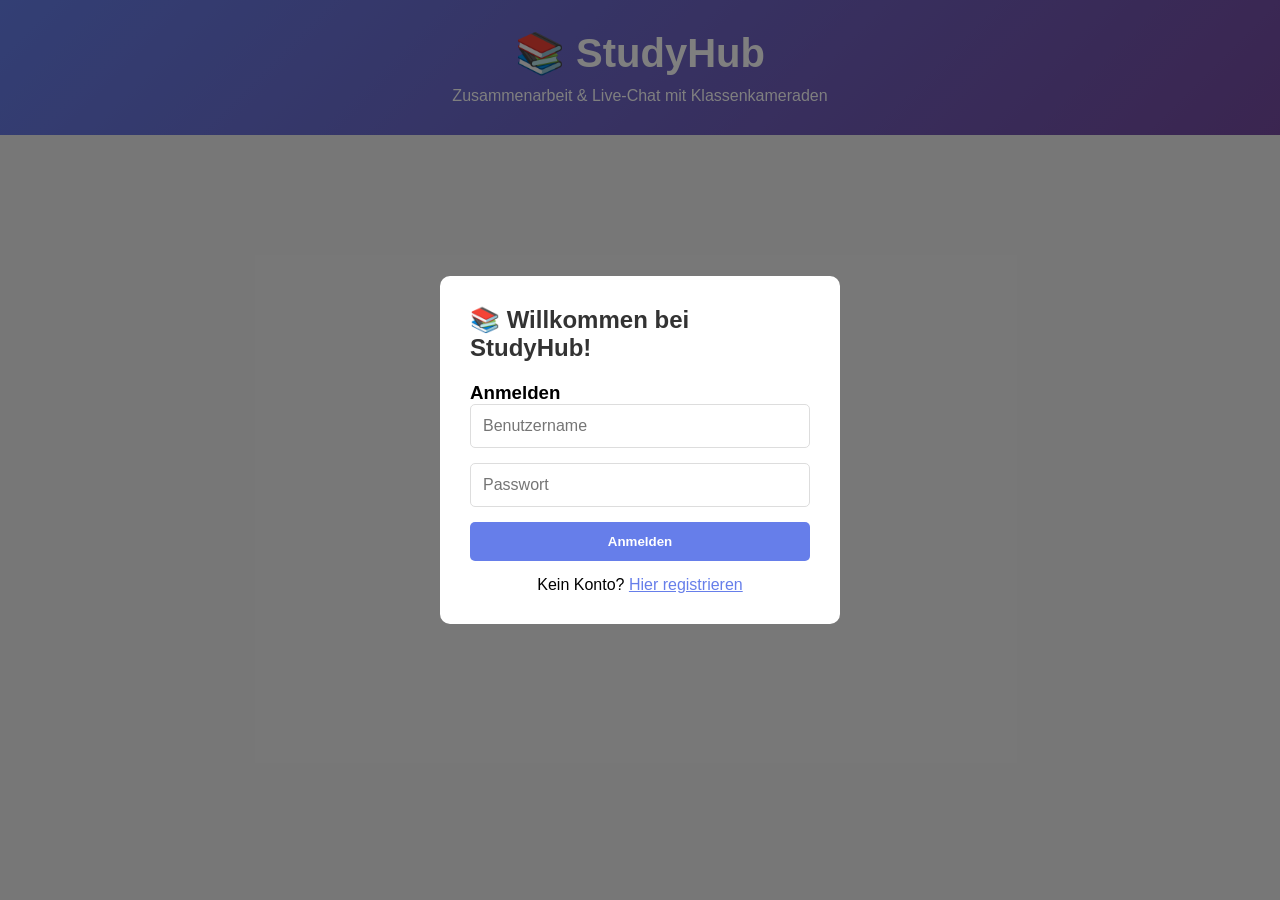
==== index.html @ d22a6ba1 "Update index.html" ====
<!DOCTYPE html>
<html lang="de">
<head>
    <meta charset="UTF-8">
    <meta name="viewport" content="width=device-width, initial-scale=1.0, viewport-fit=cover">
    <meta name="theme-color" content="#667eea">
    <meta name="description" content="StudyHub - Zusammenarbeit & Live-Chat">
    <meta name="apple-mobile-web-app-capable" content="yes">
    <meta name="apple-mobile-web-app-status-bar-style" content="black-translucent">
    <meta name="apple-mobile-web-app-title" content="StudyHub">
    <link rel="manifest" href="manifest.json">
    <title>StudyHub</title>
    <style>
* { margin: 0; padding: 0; box-sizing: border-box; }
body { font-family: Arial, sans-serif; background: #f0f0f0; }
header { background: linear-gradient(135deg, #667eea 0%, #764ba2 100%); color: white; padding: 30px 20px; text-align: center; }
header h1 { font-size: 2.5em; margin-bottom: 10px; }
header p { font-size: 1em; }
.user-info { background: #2c3e50; color: white; padding: 10px 20px; display: flex; justify-content: space-between; align-items: center; }
.user-info span { font-weight: bold; }
.btn-logout { background: #e74c3c; color: white; padding: 8px 15px; border: none; border-radius: 5px; cursor: pointer; }
.btn-logout:hover { background: #c0392b; }
.modal { display: none; position: fixed; top: 0; left: 0; right: 0; bottom: 0; background: rgba(0,0,0,0.5); z-index: 1000; justify-content: center; align-items: center; }
.modal.active { display: flex; }
.modal-content { background: white; padding: 30px; border-radius: 10px; width: 90%; max-width: 400px; }
.modal-content h2 { margin-bottom: 20px; color: #333; }
.modal-content input { width: 100%; padding: 12px; margin-bottom: 15px; border: 1px solid #ddd; border-radius: 5px; font-size: 1em; }
.modal-content button { width: 100%; padding: 12px; background: #667eea; color: white; border: none; border-radius: 5px; cursor: pointer; font-weight: bold; }
.modal-content button:hover { background: #764ba2; }
.modal-toggle { text-align: center; margin-top: 15px; }
.modal-toggle a { color: #667eea; cursor: pointer; text-decoration: underline; }
.install-banner { background: #2ecc71; color: white; padding: 15px; text-align: center; display: none; }
.install-banner.show { display: block; }
.install-banner button { background: white; color: #2ecc71; border: none; padding: 8px 15px; border-radius: 5px; cursor: pointer; font-weight: bold; margin-left: 10px; }
nav { background: #2c3e50; display: flex; justify-content: center; flex-wrap: wrap; position: sticky; top: 0; z-index: 100; }
nav button { background: #2c3e50; color: white; border: none; padding: 12px 20px; cursor: pointer; font-weight: bold; border-bottom: 3px solid transparent; font-size: 0.9em; }
nav button:hover { background: #34495e; }
nav button.active { background: #3498db; border-bottom: 3px solid #2ecc71; }
.container { max-width: 1000px; margin: 0 auto; padding: 0 15px; }
.section { display: none; background: white; padding: 20px; margin: 20px auto; border-radius: 8px; }
.section.active { display: block; }
.section h2 { color: #333; font-size: 1.8em; margin-bottom: 20px; border-bottom: 3px solid #667eea; padding-bottom: 10px; }
.form-box { background: #f9f9f9; padding: 15px; border-radius: 8px; margin-bottom: 20px; border-left: 5px solid #667eea; }
.form-box h3 { color: #333; margin-bottom: 12px; font-size: 1em; }
input, textarea { width: 100%; padding: 10px; margin-bottom: 10px; border: 1px solid #ddd; border-radius: 5px; font-size: 1em; font-family: Arial, sans-serif; }
textarea { min-height: 80px; resize: vertical; }
.btn { background: linear-gradient(135deg, #667eea 0%, #764ba2 100%); color: white; padding: 10px 25px; border: none; border-radius: 5px; cursor: pointer; font-weight: bold; font-size: 0.95em; }
.btn:hover { transform: translateY(-2px); box-shadow: 0 4px 8px rgba(102, 126, 234, 0.4); }
.items-list { display: grid; grid-template-columns: repeat(auto-fill, minmax(280px, 1fr)); gap: 15px; }
.item { background: #f9f9f9; padding: 15px; border-radius: 8px; border-left: 5px solid #667eea; }
.item:hover { transform: translateY(-3px); }
.item-header { display: flex; justify-content: space-between; align-items: center; margin-bottom: 10px; }
.item h3 { color: #333; margin-bottom: 8px; font-size: 1.05em; }
.item-author { font-size: 0.85em; color: #999; }
.item p { color: #666; line-height: 1.5; margin-bottom: 10px; font-size: 0.95em; }
.item-meta { color: #999; font-size: 0.8em; border-top: 1px solid #eee; padding-top: 8px; }
.chat-box { background: white; border-radius: 8px; display: flex; flex-direction: column; height: 500px; }
.chat-messages { flex: 1; overflow-y: auto; padding: 15px; background: #f9f9f9; border-radius: 8px 8px 0 0; }
.message { margin-bottom: 12px; padding: 10px; background: white; border-radius: 5px; border-left: 4px solid #667eea; }
.message.own { border-left: 4px solid #2ecc71; background: #e8f5e9; }
.message-author { font-weight: bold; color: #333; font-size: 0.9em; }
.message-text { color: #666; margin-top: 5px; }
.message-time { font-size: 0.75em; color: #999; margin-top: 5px; }
.chat-input { display: flex; gap: 10px; padding: 15px; background: white; border-radius: 0 0 8px 8px; border-top: 1px solid #eee; }
.chat-input input { flex: 1; padding: 10px; border: 1px solid #ddd; border-radius: 5px; font-size: 0.95em; }
.chat-input button { padding: 10px 20px; background: #667eea; color: white; border: none; border-radius: 5px; cursor: pointer; font-weight: bold; }
.empty { text-align: center; color: #999; padding: 30px; }
footer { background: #2c3e50; color: white; text-align: center; padding: 15px; font-size: 0.9em; }
@media (max-width: 768px) { header h1 { font-size: 1.8em; } nav button { padding: 10px 12px; font-size: 0.8em; } .section { padding: 15px; } .items-list { grid-template-columns: 1fr; } .chat-box { height: 400px; } }
@media (max-width: 480px) { header { padding: 20px 10px; } header h1 { font-size: 1.5em; } .form-box { padding: 12px; } input, textarea { font-size: 16px; } }
    </style>
</head>
<body>
    <div id="installBanner" class="install-banner">
        ⬇️ StudyHub als App installieren!
        <button onclick="installApp()">Installieren</button>
        <button onclick="closeBanner()" style="background: transparent; color: white;">✕</button>
    </div>

    <div id="authModal" class="modal active">
        <div class="modal-content">
            <h2 id="authTitle">📚 Willkommen bei StudyHub!</h2>
            
            <div id="loginForm">
                <h3>Anmelden</h3>
                <input type="text" id="loginUsername" placeholder="Benutzername">
                <input type="password" id="loginPassword" placeholder="Passwort">
                <button onclick="login()">Anmelden</button>
                <div class="modal-toggle">
                    Kein Konto? <a onclick="switchToRegister()">Hier registrieren</a>
                </div>
            </div>

            <div id="registerForm" style="display: none;">
                <h3>Registrieren</h3>
                <input type="text" id="regUsername" placeholder="Benutzername">
                <input type="email" id="regEmail" placeholder="E-Mail">
                <input type="password" id="regPassword" placeholder="Passwort">
                <input type="password" id="regPassword2" placeholder="Passwort wiederholen">
                <button onclick="register()">Registrieren</button>
                <div class="modal-toggle">
                    Bereits registriert? <a onclick="switchToLogin()">Hier anmelden</a>
                </div>
            </div>
        </div>
    </div>

    <header>
        <h1>📚 StudyHub</h1>
        <p>Zusammenarbeit & Live-Chat mit Klassenkameraden</p>
    </header>

    <div class="user-info" id="userInfo" style="display: none;">
        <span>👤 <span id="currentUser"></span></span>
        <button class="btn-logout" onclick="logout()">Abmelden</button>
    </div>

    <nav id="mainNav" style="display: none;">
        <button class="nav-btn active" onclick="showTab('posts', this)">📢 Posts</button>
        <button class="nav-btn" onclick="showTab('homework', this)">📝 Hausaufgaben</button>
        <button class="nav-btn" onclick="showTab('chat', this)">💬 Live Chat</button>
        <button class="nav-btn" onclick="showTab('about', this)">ℹ️ Info</button>
    </nav>

    <div class="container" id="mainContent" style="display: none;">
        <section id="posts" class="section active">
            <h2>📢 Was ist los?</h2>
            <div class="form-box">
                <h3>Neuen Post erstellen</h3>
                <input type="text" id="postTitle" placeholder="Worum geht es?">
                <textarea id="postContent" placeholder="Mehr Details..."></textarea>
                <button class="btn" onclick="addPost()">📤 Post teilen</button>
            </div>
            <div id="postsList" class="items-list">
                <p class="empty">Noch keine Posts 🎉</p>
            </div>
        </section>

        <section id="homework" class="section">
            <h2>📝 Hausaufgaben</h2>
            <div class="form-box">
                <h3>Hausaufgabe teilen</h3>
                <input type="text" id="hwSubject" placeholder="Fach">
                <input type="text" id="hwTitle" placeholder="Titel">
                <textarea id="hwDescription" placeholder="Beschreibung..."></textarea>
                <button class="btn" onclick="addHomework()">📤 Teilen</button>
            </div>
            <div id="homeworkList" class="items-list">
                <p class="empty">Noch keine Hausaufgaben 🎓</p>
            </div>
        </section>

        <section id="chat" class="section">
            <h2>💬 Live Chat</h2>
            <div class="chat-box">
                <div class="chat-messages" id="chatMessages">
                    <p class="empty">Noch keine Nachrichten. Sei der Erste!</p>
                </div>
                <div class="chat-input">
                    <input type="text" id="chatInput" placeholder="Schreib eine Nachricht...">
                    <button onclick="sendMessage()">Senden</button>
                </div>
            </div>
        </section>

        <section id="about" class="section">
            <h2>ℹ️ Über StudyHub</h2>
            <p>Willkommen auf StudyHub - der Plattform für Schüler!</p>
            <ul style="list-style: none; margin: 20px 0; padding: 0 20px;">
                <li style="padding: 10px 0;">✅ Registriere dich und melde dich an</li>
                <li style="padding: 10px 0;">✅ Teile Posts und Hausaufgaben</li>
                <li style="padding: 10px 0;">✅ Chatte live mit deinen Klassenkameraden</li>
                <li style="padding: 10px 0;">✅ Funktioniert perfekt auf dem Handy!</li>
                <li style="padding: 10px 0;">✅ Installierbar als App!</li>
            </ul>
        </section>
    </div>

    <footer id="mainFooter" style="display: none;">
        <p>© 2026 StudyHub - Zusammenarbeit macht Spaß! 💚</p>
    </footer>

    <script>
        if ('serviceWorker' in navigator) {
            navigator.serviceWorker.register('sw.js').catch(() => {});
        }

        let deferredPrompt;
        window.addEventListener('beforeinstallprompt', (e) => {
            e.preventDefault();
            deferredPrompt = e;
            document.getElementById('installBanner').classList.add('show');
        });

        function installApp() {
            if (deferredPrompt) {
                deferredPrompt.prompt();
                deferredPrompt = null;
                closeBanner();
            }
        }

        function closeBanner() {
            document.getElementById('installBanner').classList.remove('show');
        }

        let currentUser = null;
        let users = JSON.parse(localStorage.getItem('studyhub_users')) || {};
        let posts = JSON.parse(localStorage.getItem('studyhub_posts')) || [];
        let homeworks = JSON.parse(localStorage.getItem('studyhub_homeworks')) || [];
        let messages = JSON.parse(localStorage.getItem('studyhub_messages')) || [];

        function switchToRegister() {
            document.getElementById('loginForm').style.display = 'none';
            document.getElementById('registerForm').style.display = 'block';
            document.getElementById('authTitle').textContent = 'Neues Konto erstellen';
        }

        function switchToLogin() {
            document.getElementById('registerForm').style.display = 'none';
            document.getElementById('loginForm').style.display = 'block';
            document.getElementById('authTitle').textContent = 'Anmelden';
        }

        function register() {
            const username = document.getElementById('regUsername').value.trim();
            const email = document.getElementById('regEmail').value.trim();
            const password = document.getElementById('regPassword').value;
            const password2 = document.getElementById('regPassword2').value;

            if (!username || !email || !password) { alert('Bitte alle Felder ausfüllen!'); return; }
            if (password !== password2) { alert('Passwörter stimmen nicht überein!'); return; }
            if (users[username]) { alert('Benutzername bereits vergeben!'); return; }

            users[username] = { email, password };
            localStorage.setItem('studyhub_users', JSON.stringify(users));
            alert('Registrierung erfolgreich! Jetzt anmelden.');
            switchToLogin();
        }

        function login() {
            const username = document.getElementById('loginUsername').value.trim();
            const password = document.getElementById('loginPassword').value;

            if (!username || !password) { alert('Benutzername und Passwort eingeben!'); return; }
            if (!users[username] || users[username].password !== password) { alert('Benutzername oder Passwort falsch!'); return; }

            currentUser = username;
            localStorage.setItem('studyhub_currentUser', username);
            showApp();
        }

        function logout() {
            currentUser = null;
            localStorage.removeItem('studyhub_currentUser');
            location.reload();
        }

        function showApp() {
            document.getElementById('authModal').classList.remove('active');
            document.getElementById('userInfo').style.display = 'flex';
            document.getElementById('mainNav').style.display = 'flex';
            document.getElementById('mainContent').style.display = 'block';
            document.getElementById('mainFooter').style.display = 'block';
            document.getElementById('currentUser').textContent = currentUser;
            refreshMessages();
        }

        function showTab(tabName, btn) {
            document.querySelectorAll('.section').forEach(s => s.classList.remove('active'));
            document.querySelectorAll('.nav-btn').forEach(b => b.classList.remove('active'));
            document.getElementById(tabName).classList.add('active');
            btn.classList.add('active');
            if (tabName === 'chat') refreshMessages();
        }

        function addPost() {
            const title = document.getElementById('postTitle').value.trim();
            const content = document.getElementById('postContent').value.trim();
            if (!title) { alert('Titel eingeben!'); return; }
            posts.unshift({id: Date.now(), author: currentUser, title, content, date: new Date().toLocaleString('de-DE')});
            localStorage.setItem('studyhub_posts', JSON.stringify(posts));
            document.getElementById('postTitle').value = '';
            document.getElementById('postContent').value = '';
            displayPosts();
        }

        function displayPosts() {
            const list = document.getElementById('postsList');
            if (posts.length === 0) { list.innerHTML = '<p class="empty">Noch keine Posts 🎉</p>'; return; }
            list.innerHTML = posts.map(p => `<div class="item"><div class="item-header"><h3>${p.title}</h3><span class="item-author">von ${p.author}</span></div><p>${p.content}</p><div class="item-meta">📅 ${p.date}</div></div>`).join('');
        }

        function addHomework() {
            const subject = document.getElementById('hwSubject').value.trim();
            const title = document.getElementById('hwTitle').value.trim();
            const desc = document.getElementById('hwDescription').value.trim();
            if (!subject || !title) { alert('Fach und Titel eingeben!'); return; }
            homeworks.unshift({id: Date.now(), author: currentUser, subject, title, desc, date: new Date().toLocaleString('de-DE')});
            localStorage.setItem('studyhub_homeworks', JSON.stringify(homeworks));
            document.getElementById('hwSubject').value = '';
            document.getElementById('hwTitle').value = '';
            document.getElementById('hwDescription').value = '';
            displayHomework();
        }

        function displayHomework() {
            const list = document.getElementById('homeworkList');
            if (homeworks.length === 0) { list.innerHTML = '<p class="empty">Noch keine Hausaufgaben 🎓</p>'; return; }
            list.innerHTML = homeworks.map(h => `<div class="item"><div class="item-header"><h3>📚 [${h.subject}] ${h.title}</h3><span class="item-author">von ${h.author}</span></div><p>${h.desc}</p><div class="item-meta">📅 ${h.date}</div></div>`).join('');
        }

        function sendMessage() {
            const input = document.getElementById('chatInput');
            const text = input.value.trim();
            if (!text) return;
            messages.push({id: Date.now(), author: currentUser, text, date: new Date().toLocaleString('de-DE', { hour: '2-digit', minute: '2-digit' })});
            localStorage.setItem('studyhub_messages', JSON.stringify(messages));
            input.value = '';
            refreshMessages();
        }

        function refreshMessages() {
            const chat = document.getElementById('chatMessages');
            if (messages.length === 0) { chat.innerHTML = '<p class="empty">Noch keine Nachrichten. Sei der Erste!</p>'; return; }
            chat.innerHTML = messages.map(m => `<div class="message ${m.author === currentUser ? 'own' : ''}"><div class="message-author">${m.author}</div><div class="message-text">${m.text}</div><div class="message-time">${m.date}</div></div>`).join('');
            chat.scrollTop = chat.scrollHeight;
        }

        window.addEventListener('load', () => {
            const saved = localStorage.getItem('studyhub_currentUser');
            if (saved && users[saved]) { currentUser = saved; showApp(); displayPosts(); displayHomework(); }
        });

        displayPosts();
        displayHomework();
    </script>
</body>
</html>
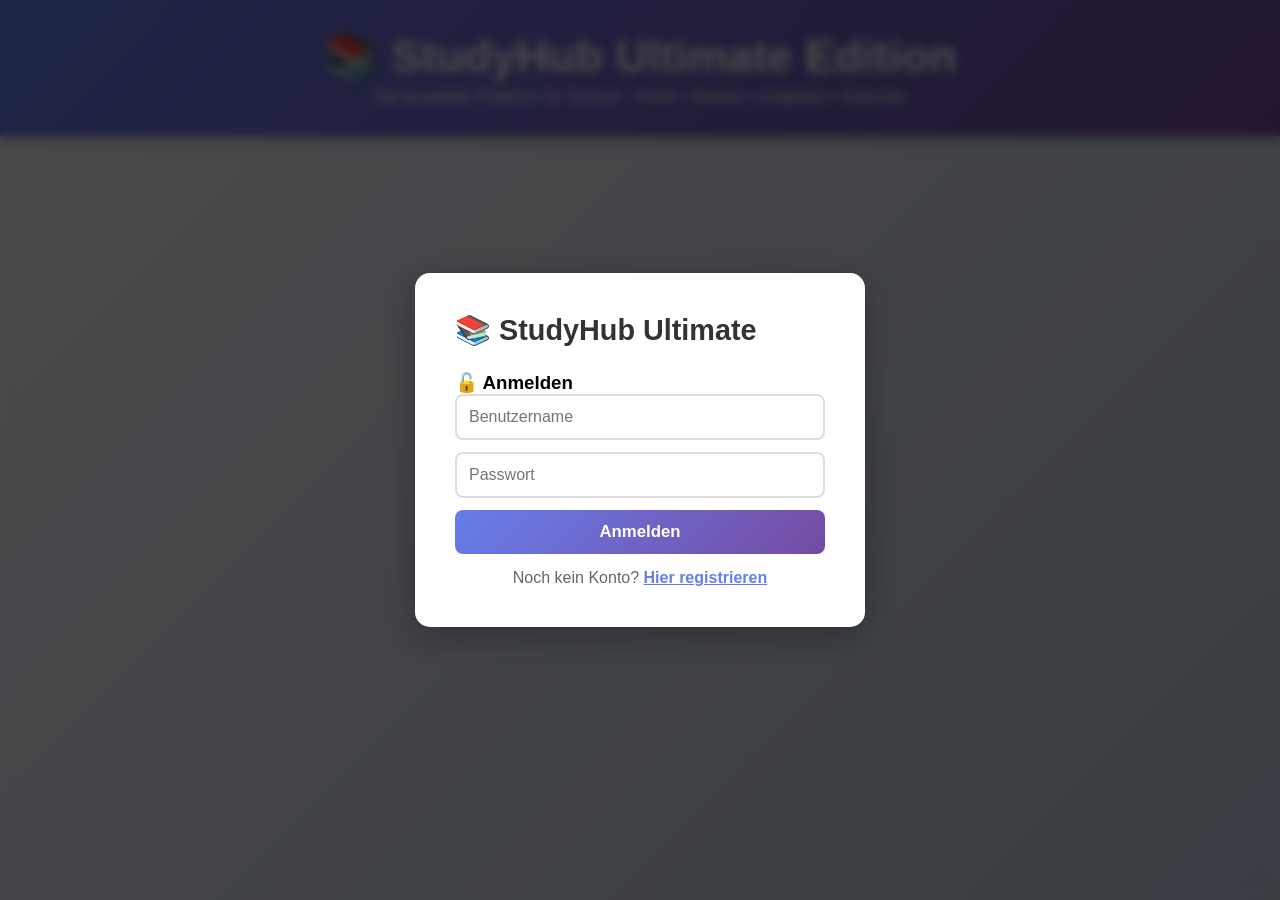
==== commit acc35be8: "Update print statement from 'Hello' to 'Goodbye'" ====
--- a/index.html
+++ b/index.html
@@ -4,95 +4,113 @@
     <meta charset="UTF-8">
     <meta name="viewport" content="width=device-width, initial-scale=1.0, viewport-fit=cover">
     <meta name="theme-color" content="#667eea">
-    <meta name="description" content="StudyHub - Zusammenarbeit & Live-Chat">
-    <meta name="apple-mobile-web-app-capable" content="yes">
-    <meta name="apple-mobile-web-app-status-bar-style" content="black-translucent">
-    <meta name="apple-mobile-web-app-title" content="StudyHub">
     <link rel="manifest" href="manifest.json">
-    <title>StudyHub</title>
+    <title>StudyHub - Ultimate Edition</title>
     <style>
 * { margin: 0; padding: 0; box-sizing: border-box; }
-body { font-family: Arial, sans-serif; background: #f0f0f0; }
-header { background: linear-gradient(135deg, #667eea 0%, #764ba2 100%); color: white; padding: 30px 20px; text-align: center; }
-header h1 { font-size: 2.5em; margin-bottom: 10px; }
-header p { font-size: 1em; }
-.user-info { background: #2c3e50; color: white; padding: 10px 20px; display: flex; justify-content: space-between; align-items: center; }
-.user-info span { font-weight: bold; }
-.btn-logout { background: #e74c3c; color: white; padding: 8px 15px; border: none; border-radius: 5px; cursor: pointer; }
-.btn-logout:hover { background: #c0392b; }
-.modal { display: none; position: fixed; top: 0; left: 0; right: 0; bottom: 0; background: rgba(0,0,0,0.5); z-index: 1000; justify-content: center; align-items: center; }
+body { font-family: 'Segoe UI', Tahoma, Geneva, Verdana, sans-serif; background: linear-gradient(135deg, #f5f7fa 0%, #c3cfe2 100%); min-height: 100vh; }
+header { background: linear-gradient(135deg, #667eea 0%, #764ba2 100%); color: white; padding: 30px 20px; text-align: center; box-shadow: 0 4px 15px rgba(0,0,0,0.2); }
+header h1 { font-size: 2.8em; margin-bottom: 5px; text-shadow: 2px 2px 4px rgba(0,0,0,0.2); }
+.notification-badge { position: fixed; top: 20px; right: 20px; background: #e74c3c; color: white; padding: 10px 15px; border-radius: 50px; z-index: 999; box-shadow: 0 4px 10px rgba(0,0,0,0.3); font-weight: bold; }
+.notification-badge.hidden { display: none; }
+.user-info { background: rgba(0,0,0,0.1); color: white; padding: 12px 20px; display: flex; justify-content: space-between; align-items: center; backdrop-filter: blur(10px); }
+.user-info span { font-weight: bold; font-size: 1.1em; }
+.btn-logout { background: #e74c3c; color: white; padding: 8px 15px; border: none; border-radius: 25px; cursor: pointer; font-weight: bold; transition: 0.3s; }
+.btn-logout:hover { background: #c0392b; transform: scale(1.05); }
+.btn-admin { background: #f39c12; color: white; padding: 8px 15px; border: none; border-radius: 25px; cursor: pointer; font-weight: bold; margin-right: 10px; transition: 0.3s; }
+.btn-admin:hover { background: #e67e22; transform: scale(1.05); }
+.modal { display: none; position: fixed; top: 0; left: 0; right: 0; bottom: 0; background: rgba(0,0,0,0.7); z-index: 1000; justify-content: center; align-items: center; backdrop-filter: blur(5px); }
 .modal.active { display: flex; }
-.modal-content { background: white; padding: 30px; border-radius: 10px; width: 90%; max-width: 400px; }
-.modal-content h2 { margin-bottom: 20px; color: #333; }
-.modal-content input { width: 100%; padding: 12px; margin-bottom: 15px; border: 1px solid #ddd; border-radius: 5px; font-size: 1em; }
-.modal-content button { width: 100%; padding: 12px; background: #667eea; color: white; border: none; border-radius: 5px; cursor: pointer; font-weight: bold; }
-.modal-content button:hover { background: #764ba2; }
-.modal-toggle { text-align: center; margin-top: 15px; }
-.modal-toggle a { color: #667eea; cursor: pointer; text-decoration: underline; }
-.install-banner { background: #2ecc71; color: white; padding: 15px; text-align: center; display: none; }
-.install-banner.show { display: block; }
-.install-banner button { background: white; color: #2ecc71; border: none; padding: 8px 15px; border-radius: 5px; cursor: pointer; font-weight: bold; margin-left: 10px; }
-nav { background: #2c3e50; display: flex; justify-content: center; flex-wrap: wrap; position: sticky; top: 0; z-index: 100; }
-nav button { background: #2c3e50; color: white; border: none; padding: 12px 20px; cursor: pointer; font-weight: bold; border-bottom: 3px solid transparent; font-size: 0.9em; }
-nav button:hover { background: #34495e; }
-nav button.active { background: #3498db; border-bottom: 3px solid #2ecc71; }
-.container { max-width: 1000px; margin: 0 auto; padding: 0 15px; }
-.section { display: none; background: white; padding: 20px; margin: 20px auto; border-radius: 8px; }
+.modal-content { background: white; padding: 40px; border-radius: 15px; width: 90%; max-width: 450px; box-shadow: 0 10px 40px rgba(0,0,0,0.3); max-height: 90vh; overflow-y: auto; }
+.modal-content h2 { margin-bottom: 25px; color: #333; font-size: 1.8em; }
+.modal-content input, .modal-content textarea, .modal-content select { width: 100%; padding: 12px; margin-bottom: 15px; border: 2px solid #ddd; border-radius: 8px; font-size: 1em; font-family: Arial, sans-serif; transition: 0.3s; }
+.modal-content input:focus, .modal-content textarea:focus, .modal-content select:focus { outline: none; border-color: #667eea; box-shadow: 0 0 10px #667eea; }
+.modal-content button { width: 100%; padding: 12px; background: linear-gradient(135deg, #667eea 0%, #764ba2 100%); color: white; border: none; border-radius: 8px; cursor: pointer; font-weight: bold; font-size: 1.05em; transition: 0.3s; }
+.modal-content button:hover { transform: translateY(-2px); box-shadow: 0 5px 15px rgba(102, 126, 234, 0.4); }
+.modal-toggle { text-align: center; margin-top: 15px; color: #666; }
+.modal-toggle a { color: #667eea; cursor: pointer; text-decoration: underline; font-weight: bold; }
+nav { background: rgba(44, 62, 80, 0.95); display: flex; justify-content: center; flex-wrap: wrap; position: sticky; top: 0; z-index: 100; backdrop-filter: blur(10px); box-shadow: 0 2px 10px rgba(0,0,0,0.1); }
+nav button { background: transparent; color: white; border: none; padding: 15px 20px; cursor: pointer; font-weight: bold; border-bottom: 3px solid transparent; font-size: 0.95em; transition: 0.3s; }
+nav button:hover { background: rgba(255,255,255,0.1); }
+nav button.active { background: #3498db; border-bottom: 3px solid #2ecc71; color: white; }
+.container { max-width: 1200px; margin: 0 auto; padding: 0 15px; }
+.section { display: none; background: white; padding: 25px; margin: 25px auto; border-radius: 12px; box-shadow: 0 4px 15px rgba(0,0,0,0.1); animation: slideIn 0.3s ease; }
+@keyframes slideIn { from { opacity: 0; transform: translateY(10px); } to { opacity: 1; transform: translateY(0); } }
 .section.active { display: block; }
-.section h2 { color: #333; font-size: 1.8em; margin-bottom: 20px; border-bottom: 3px solid #667eea; padding-bottom: 10px; }
-.form-box { background: #f9f9f9; padding: 15px; border-radius: 8px; margin-bottom: 20px; border-left: 5px solid #667eea; }
-.form-box h3 { color: #333; margin-bottom: 12px; font-size: 1em; }
-input, textarea { width: 100%; padding: 10px; margin-bottom: 10px; border: 1px solid #ddd; border-radius: 5px; font-size: 1em; font-family: Arial, sans-serif; }
-textarea { min-height: 80px; resize: vertical; }
-.btn { background: linear-gradient(135deg, #667eea 0%, #764ba2 100%); color: white; padding: 10px 25px; border: none; border-radius: 5px; cursor: pointer; font-weight: bold; font-size: 0.95em; }
-.btn:hover { transform: translateY(-2px); box-shadow: 0 4px 8px rgba(102, 126, 234, 0.4); }
-.items-list { display: grid; grid-template-columns: repeat(auto-fill, minmax(280px, 1fr)); gap: 15px; }
-.item { background: #f9f9f9; padding: 15px; border-radius: 8px; border-left: 5px solid #667eea; }
-.item:hover { transform: translateY(-3px); }
-.item-header { display: flex; justify-content: space-between; align-items: center; margin-bottom: 10px; }
-.item h3 { color: #333; margin-bottom: 8px; font-size: 1.05em; }
-.item-author { font-size: 0.85em; color: #999; }
-.item p { color: #666; line-height: 1.5; margin-bottom: 10px; font-size: 0.95em; }
-.item-meta { color: #999; font-size: 0.8em; border-top: 1px solid #eee; padding-top: 8px; }
-.chat-box { background: white; border-radius: 8px; display: flex; flex-direction: column; height: 500px; }
-.chat-messages { flex: 1; overflow-y: auto; padding: 15px; background: #f9f9f9; border-radius: 8px 8px 0 0; }
-.message { margin-bottom: 12px; padding: 10px; background: white; border-radius: 5px; border-left: 4px solid #667eea; }
-.message.own { border-left: 4px solid #2ecc71; background: #e8f5e9; }
+.section h2 { color: #333; font-size: 2em; margin-bottom: 20px; border-bottom: 3px solid #667eea; padding-bottom: 10px; }
+.form-box { background: linear-gradient(135deg, #f9f9f9 0%, #f0f0f0 100%); padding: 20px; border-radius: 10px; margin-bottom: 25px; border-left: 5px solid #667eea; }
+.form-box h3 { color: #333; margin-bottom: 15px; font-size: 1.2em; }
+input[type="text"], input[type="email"], input[type="password"], input[type="file"], input[type="date"], input[type="time"], textarea, select { width: 100%; padding: 12px; margin-bottom: 12px; border: 2px solid #ddd; border-radius: 8px; font-size: 1em; font-family: Arial, sans-serif; transition: 0.3s; }
+input:focus, textarea:focus, select:focus { outline: none; border-color: #667eea; box-shadow: 0 0 10px rgba(102, 126, 234, 0.2); }
+textarea { min-height: 100px; resize: vertical; }
+.btn { background: linear-gradient(135deg, #667eea 0%, #764ba2 100%); color: white; padding: 12px 30px; border: none; border-radius: 8px; cursor: pointer; font-weight: bold; font-size: 1em; transition: 0.3s; }
+.btn:hover { transform: translateY(-3px); box-shadow: 0 5px 15px rgba(102, 126, 234, 0.4); }
+.btn-small { padding: 8px 15px; font-size: 0.9em; }
+.btn-danger { background: #e74c3c; }
+.btn-danger:hover { background: #c0392b; }
+.btn-success { background: #27ae60; }
+.btn-success:hover { background: #229954; }
+.btn-warning { background: #f39c12; }
+.btn-warning:hover { background: #e67e22; }
+.items-grid { display: grid; grid-template-columns: repeat(auto-fill, minmax(320px, 1fr)); gap: 20px; }
+.item { background: linear-gradient(135deg, #f9f9f9 0%, #fff 100%); padding: 20px; border-radius: 10px; border-left: 5px solid #667eea; box-shadow: 0 2px 8px rgba(0,0,0,0.1); transition: all 0.3s; }
+.item:hover { transform: translateY(-5px); box-shadow: 0 8px 20px rgba(0,0,0,0.15); }
+.item-header { display: flex; justify-content: space-between; align-items: start; margin-bottom: 12px; }
+.item h3 { color: #333; margin-bottom: 8px; font-size: 1.2em; flex: 1; }
+.item-author { font-size: 0.85em; color: #999; background: #f0f0f0; padding: 4px 8px; border-radius: 4px; }
+.item-role { font-size: 0.75em; color: white; background: #667eea; padding: 4px 8px; border-radius: 4px; margin-left: 5px; }
+.item p { color: #666; line-height: 1.6; margin-bottom: 12px; font-size: 0.95em; }
+.item-meta { color: #999; font-size: 0.85em; border-top: 1px solid #eee; padding-top: 10px; display: flex; justify-content: space-between; }
+.item-actions { margin-top: 12px; display: flex; gap: 8px; }
+.item-actions button { flex: 1; padding: 8px; font-size: 0.9em; }
+.chat-box { background: white; border-radius: 10px; display: flex; flex-direction: column; height: 600px; box-shadow: 0 4px 15px rgba(0,0,0,0.1); }
+.chat-messages { flex: 1; overflow-y: auto; padding: 20px; background: linear-gradient(135deg, #f9f9f9 0%, #f0f0f0 100%); border-radius: 10px 10px 0 0; }
+.message { margin-bottom: 15px; padding: 12px; background: white; border-radius: 8px; border-left: 4px solid #667eea; box-shadow: 0 2px 5px rgba(0,0,0,0.05); }
+.message.own { border-left: 4px solid #2ecc71; background: #e8f5e9; margin-left: 20px; }
 .message-author { font-weight: bold; color: #333; font-size: 0.9em; }
-.message-text { color: #666; margin-top: 5px; }
+.message-text { color: #666; margin-top: 5px; word-wrap: break-word; }
 .message-time { font-size: 0.75em; color: #999; margin-top: 5px; }
-.chat-input { display: flex; gap: 10px; padding: 15px; background: white; border-radius: 0 0 8px 8px; border-top: 1px solid #eee; }
-.chat-input input { flex: 1; padding: 10px; border: 1px solid #ddd; border-radius: 5px; font-size: 0.95em; }
-.chat-input button { padding: 10px 20px; background: #667eea; color: white; border: none; border-radius: 5px; cursor: pointer; font-weight: bold; }
-.empty { text-align: center; color: #999; padding: 30px; }
-footer { background: #2c3e50; color: white; text-align: center; padding: 15px; font-size: 0.9em; }
-@media (max-width: 768px) { header h1 { font-size: 1.8em; } nav button { padding: 10px 12px; font-size: 0.8em; } .section { padding: 15px; } .items-list { grid-template-columns: 1fr; } .chat-box { height: 400px; } }
-@media (max-width: 480px) { header { padding: 20px 10px; } header h1 { font-size: 1.5em; } .form-box { padding: 12px; } input, textarea { font-size: 16px; } }
+.chat-input { display: flex; gap: 10px; padding: 15px; background: white; border-radius: 0 0 10px 10px; border-top: 2px solid #eee; }
+.chat-input input { flex: 1; padding: 10px; border: 2px solid #ddd; border-radius: 8px; font-size: 0.95em; }
+.chat-input button { padding: 10px 20px; background: #667eea; color: white; border: none; border-radius: 8px; cursor: pointer; font-weight: bold; }
+.file-preview { margin: 15px 0; padding: 15px; background: #f0f0f0; border-radius: 8px; border: 2px dashed #667eea; }
+.file-preview img { max-width: 100%; max-height: 300px; border-radius: 8px; }
+.task-status { display: inline-block; padding: 4px 10px; border-radius: 20px; font-size: 0.85em; font-weight: bold; }
+.task-status.pending { background: #f39c12; color: white; }
+.task-status.done { background: #27ae60; color: white; }
+.task-status.urgent { background: #e74c3c; color: white; }
+.calendar-grid { display: grid; grid-template-columns: repeat(auto-fill, minmax(200px, 1fr)); gap: 15px; }
+.calendar-day { background: #f9f9f9; padding: 15px; border-radius: 8px; border-left: 4px solid #667eea; min-height: 100px; }
+.calendar-day-date { font-weight: bold; color: #667eea; font-size: 1.1em; margin-bottom: 8px; }
+.calendar-event { font-size: 0.9em; color: #666; padding: 5px; background: white; border-radius: 4px; margin-bottom: 5px; }
+.empty { text-align: center; color: #999; padding: 40px; font-size: 1.1em; font-style: italic; }
+.loading { text-align: center; padding: 20px; color: #667eea; font-weight: bold; }
+footer { background: linear-gradient(135deg, #2c3e50 0%, #34495e 100%); color: white; text-align: center; padding: 20px; font-size: 0.9em; margin-top: 30px; }
+.admin-panel { background: linear-gradient(135deg, #fff3cd 0%, #ffe69c 100%); padding: 20px; border-radius: 10px; border-left: 5px solid #f39c12; margin-bottom: 20px; }
+.admin-panel h3 { color: #856404; margin-bottom: 15px; }
+.admin-buttons { display: grid; grid-template-columns: repeat(auto-fill, minmax(150px, 1fr)); gap: 10px; }
+@media (max-width: 768px) { header h1 { font-size: 1.8em; } nav button { padding: 12px 10px; font-size: 0.8em; } .section { padding: 15px; } .items-grid { grid-template-columns: 1fr; } .chat-box { height: 400px; } .item.own { margin-left: 10px; } }
     </style>
 </head>
 <body>
-    <div id="installBanner" class="install-banner">
-        ⬇️ StudyHub als App installieren!
-        <button onclick="installApp()">Installieren</button>
-        <button onclick="closeBanner()" style="background: transparent; color: white;">✕</button>
-    </div>
+    <div id="notificationBadge" class="notification-badge hidden">0 Neue</div>
 
     <div id="authModal" class="modal active">
         <div class="modal-content">
-            <h2 id="authTitle">📚 Willkommen bei StudyHub!</h2>
+            <h2 id="authTitle">📚 StudyHub Ultimate</h2>
             
             <div id="loginForm">
-                <h3>Anmelden</h3>
+                <h3>🔓 Anmelden</h3>
                 <input type="text" id="loginUsername" placeholder="Benutzername">
                 <input type="password" id="loginPassword" placeholder="Passwort">
                 <button onclick="login()">Anmelden</button>
                 <div class="modal-toggle">
-                    Kein Konto? <a onclick="switchToRegister()">Hier registrieren</a>
+                    Noch kein Konto? <a onclick="switchToRegister()">Hier registrieren</a>
                 </div>
             </div>
 
             <div id="registerForm" style="display: none;">
-                <h3>Registrieren</h3>
+                <h3>✍️ Registrieren</h3>
                 <input type="text" id="regUsername" placeholder="Benutzername">
                 <input type="email" id="regEmail" placeholder="E-Mail">
                 <input type="password" id="regPassword" placeholder="Passwort">
@@ -106,153 +124,221 @@
     </div>
 
     <header>
-        <h1>📚 StudyHub</h1>
-        <p>Zusammenarbeit & Live-Chat mit Klassenkameraden</p>
+        <h1>📚 StudyHub Ultimate Edition</h1>
+        <p>Die komplette Plattform für Schüler - Posts • Dateien • Aufgaben • Kalender</p>
     </header>
 
     <div class="user-info" id="userInfo" style="display: none;">
-        <span>👤 <span id="currentUser"></span></span>
-        <button class="btn-logout" onclick="logout()">Abmelden</button>
+        <span>👤 <span id="currentUser"></span> <span id="userRole" style="font-size: 0.8em; margin-left: 10px;"></span></span>
+        <div>
+            <button class="btn-admin" id="adminBtn" onclick="openAdminPanel()" style="display: none;">⚙️ Admin</button>
+            <button class="btn-logout" onclick="logout()">🚪 Abmelden</button>
+        </div>
     </div>
 
     <nav id="mainNav" style="display: none;">
         <button class="nav-btn active" onclick="showTab('posts', this)">📢 Posts</button>
-        <button class="nav-btn" onclick="showTab('homework', this)">📝 Hausaufgaben</button>
-        <button class="nav-btn" onclick="showTab('chat', this)">💬 Live Chat</button>
-        <button class="nav-btn" onclick="showTab('about', this)">ℹ️ Info</button>
+        <button class="nav-btn" onclick="showTab('files', this)">📁 Dateien</button>
+        <button class="nav-btn" onclick="showTab('chat', this)">💬 Chat</button>
+        <button class="nav-btn" onclick="showTab('tasks', this)">✅ Aufgaben</button>
+        <button class="nav-btn" onclick="showTab('calendar', this)">📅 Kalender</button>
     </nav>
 
     <div class="container" id="mainContent" style="display: none;">
+        <!-- POSTS Section -->
         <section id="posts" class="section active">
-            <h2>📢 Was ist los?</h2>
+            <h2>📢 Posts & Updates</h2>
             <div class="form-box">
                 <h3>Neuen Post erstellen</h3>
-                <input type="text" id="postTitle" placeholder="Worum geht es?">
-                <textarea id="postContent" placeholder="Mehr Details..."></textarea>
+                <input type="text" id="postTitle" placeholder="Titel (max 100 Zeichen)" maxlength="100">
+                <textarea id="postContent" placeholder="Schreib deine Nachricht hier... (max 1000 Zeichen)" maxlength="1000"></textarea>
+                <input type="file" id="postImage" accept="image/*" placeholder="Bild hochladen (Optional)">
+                <div id="postImagePreview" class="file-preview" style="display: none;"></div>
                 <button class="btn" onclick="addPost()">📤 Post teilen</button>
             </div>
-            <div id="postsList" class="items-list">
+            <div id="postsList" class="items-grid">
                 <p class="empty">Noch keine Posts 🎉</p>
             </div>
         </section>
 
-        <section id="homework" class="section">
-            <h2>📝 Hausaufgaben</h2>
+        <!-- FILES Section -->
+        <section id="files" class="section">
+            <h2>📁 Dateien & Ressourcen</h2>
             <div class="form-box">
-                <h3>Hausaufgabe teilen</h3>
-                <input type="text" id="hwSubject" placeholder="Fach">
-                <input type="text" id="hwTitle" placeholder="Titel">
-                <textarea id="hwDescription" placeholder="Beschreibung..."></textarea>
-                <button class="btn" onclick="addHomework()">📤 Teilen</button>
-            </div>
-            <div id="homeworkList" class="items-list">
-                <p class="empty">Noch keine Hausaufgaben 🎓</p>
+                <h3>Datei hochladen</h3>
+                <input type="text" id="fileName" placeholder="Dateiname (z.B. Mathe Hausaufgabe)">
+                <input type="file" id="fileUpload" placeholder="Datei auswählen (Bilder, PDF, etc.)">
+                <textarea id="fileDescription" placeholder="Beschreibung..."></textarea>
+                <button class="btn" onclick="uploadFile()">📤 Datei hochladen</button>
+            </div>
+            <div id="filesList" class="items-grid">
+                <p class="empty">Noch keine Dateien hochgeladen 📁</p>
             </div>
         </section>
 
+        <!-- CHAT Section -->
         <section id="chat" class="section">
             <h2>💬 Live Chat</h2>
             <div class="chat-box">
                 <div class="chat-messages" id="chatMessages">
-                    <p class="empty">Noch keine Nachrichten. Sei der Erste!</p>
+                    <p class="empty">Noch keine Nachrichten. Sei der Erste! 👋</p>
                 </div>
                 <div class="chat-input">
                     <input type="text" id="chatInput" placeholder="Schreib eine Nachricht...">
-                    <button onclick="sendMessage()">Senden</button>
+                    <button onclick="sendMessage()">💬 Senden</button>
                 </div>
             </div>
         </section>
 
-        <section id="about" class="section">
-            <h2>ℹ️ Über StudyHub</h2>
-            <p>Willkommen auf StudyHub - der Plattform für Schüler!</p>
-            <ul style="list-style: none; margin: 20px 0; padding: 0 20px;">
-                <li style="padding: 10px 0;">✅ Registriere dich und melde dich an</li>
-                <li style="padding: 10px 0;">✅ Teile Posts und Hausaufgaben</li>
-                <li style="padding: 10px 0;">✅ Chatte live mit deinen Klassenkameraden</li>
-                <li style="padding: 10px 0;">✅ Funktioniert perfekt auf dem Handy!</li>
-                <li style="padding: 10px 0;">✅ Installierbar als App!</li>
-            </ul>
+        <!-- TASKS Section -->
+        <section id="tasks" class="section">
+            <h2>✅ Aufgaben & To-Do Liste</h2>
+            <div class="form-box">
+                <h3>Neue Aufgabe</h3>
+                <input type="text" id="taskTitle" placeholder="Aufgabentitel">
+                <textarea id="taskDesc" placeholder="Beschreibung (was ist zu tun?)"></textarea>
+                <input type="date" id="taskDeadline" placeholder="Deadline">
+                <select id="taskPriority">
+                    <option value="low">⬜ Niedrig</option>
+                    <option value="medium" selected>🟡 Mittel</option>
+                    <option value="high">🔴 Hoch/Dringend</option>
+                </select>
+                <button class="btn" onclick="addTask()">✅ Aufgabe erstellen</button>
+            </div>
+            <div id="tasksList" class="items-grid">
+                <p class="empty">Keine Aufgaben erstellt 📝</p>
+            </div>
+        </section>
+
+        <!-- CALENDAR Section -->
+        <section id="calendar" class="section">
+            <h2>📅 Kalender & Events</h2>
+            <div class="form-box">
+                <h3>Neuer Termin</h3>
+                <input type="text" id="eventTitle" placeholder="Event Titel (z.B. Schulausflug)">
+                <input type="date" id="eventDate">
+                <input type="time" id="eventTime">
+                <textarea id="eventDesc" placeholder="Beschreibung..."></textarea>
+                <select id="eventType">
+                    <option value="event">📌 Event</option>
+                    <option value="exam">📝 Prüfung</option>
+                    <option value="holiday">🎉 Ferien</option>
+                    <option value="deadline">⏰ Deadline</option>
+                </select>
+                <button class="btn" onclick="addEvent()">📅 Event hinzufügen</button>
+            </div>
+            <div id="calendarList" class="calendar-grid">
+                <p class="empty">Keine Events im Kalender 📅</p>
+            </div>
         </section>
     </div>
 
+    <!-- ADMIN PANEL MODAL -->
+    <div id="adminModal" class="modal">
+        <div class="modal-content" style="max-width: 600px;">
+            <h2>⚙️ Admin Panel</h2>
+            
+            <div class="admin-panel">
+                <h3>👥 Benutzer verwalten</h3>
+                <div id="usersList"></div>
+            </div>
+
+            <div class="admin-panel">
+                <h3>🗑️ Inhalte moderieren</h3>
+                <div id="moderationList"></div>
+            </div>
+
+            <button class="btn btn-danger" onclick="closeAdminPanel()">❌ Schließen</button>
+        </div>
+    </div>
+
     <footer id="mainFooter" style="display: none;">
-        <p>© 2026 StudyHub - Zusammenarbeit macht Spaß! 💚</p>
+        <p>© 2026 StudyHub Ultimate - Die beste Plattform für Schüler! 💚✨</p>
     </footer>
 
     <script>
-        if ('serviceWorker' in navigator) {
-            navigator.serviceWorker.register('sw.js').catch(() => {});
-        }
-
-        let deferredPrompt;
-        window.addEventListener('beforeinstallprompt', (e) => {
-            e.preventDefault();
-            deferredPrompt = e;
-            document.getElementById('installBanner').classList.add('show');
-        });
-
-        function installApp() {
-            if (deferredPrompt) {
-                deferredPrompt.prompt();
-                deferredPrompt = null;
-                closeBanner();
-            }
-        }
-
-        function closeBanner() {
-            document.getElementById('installBanner').classList.remove('show');
-        }
+        // DEINE GOOGLE SHEET DATEN
+        const SHEET_ID = '1ue30tUYP32JEZh7CHC_T4hneUuG6h_IdFhsys4EgtTQ';
+        const API_KEY = 'AIzaSyCBhlNZ4p1hjx6kTSqhcYl8SpHxO4B8YLA';
 
         let currentUser = null;
-        let users = JSON.parse(localStorage.getItem('studyhub_users')) || {};
-        let posts = JSON.parse(localStorage.getItem('studyhub_posts')) || [];
-        let homeworks = JSON.parse(localStorage.getItem('studyhub_homeworks')) || [];
-        let messages = JSON.parse(localStorage.getItem('studyhub_messages')) || [];
+        let currentRole = 'student';
+        let allData = {
+            users: [],
+            posts: [],
+            files: [],
+            tasks: [],
+            calendar: [],
+            messages: [],
+            notifications: []
+        };
+
+        // Google Sheets API Funktion
+        async function getSheetData(sheetName) {
+            const url = `https://sheets.googleapis.com/v4/spreadsheets/${SHEET_ID}/values/${sheetName}?key=${API_KEY}`;
+            try {
+                const response = await fetch(url);
+                const data = await response.json();
+                return data.values || [];
+            } catch (err) {
+                console.error('Fehler beim Laden:', err);
+                return [];
+            }
+        }
 
         function switchToRegister() {
             document.getElementById('loginForm').style.display = 'none';
             document.getElementById('registerForm').style.display = 'block';
-            document.getElementById('authTitle').textContent = 'Neues Konto erstellen';
+            document.getElementById('authTitle').textContent = '✍️ Neues Konto';
         }
 
         function switchToLogin() {
             document.getElementById('registerForm').style.display = 'none';
             document.getElementById('loginForm').style.display = 'block';
-            document.getElementById('authTitle').textContent = 'Anmelden';
-        }
-
-        function register() {
+            document.getElementById('authTitle').textContent = '📚 StudyHub Ultimate';
+        }
+
+        async function register() {
             const username = document.getElementById('regUsername').value.trim();
             const email = document.getElementById('regEmail').value.trim();
             const password = document.getElementById('regPassword').value;
             const password2 = document.getElementById('regPassword2').value;
 
-            if (!username || !email || !password) { alert('Bitte alle Felder ausfüllen!'); return; }
-            if (password !== password2) { alert('Passwörter stimmen nicht überein!'); return; }
-            if (users[username]) { alert('Benutzername bereits vergeben!'); return; }
-
-            users[username] = { email, password };
-            localStorage.setItem('studyhub_users', JSON.stringify(users));
-            alert('Registrierung erfolgreich! Jetzt anmelden.');
+            if (!username || !email || !password) { alert('❌ Bitte alle Felder ausfüllen!'); return; }
+            if (password !== password2) { alert('❌ Passwörter stimmen nicht überein!'); return; }
+            if (allData.users.some(u => u.username === username)) { alert('❌ Benutzername bereits vergeben!'); return; }
+
+            allData.users.push({
+                username: username,
+                email: email,
+                password: password,
+                role: 'student',
+                created_at: new Date().toLocaleString('de-DE')
+            });
+
+            alert('✅ Registrierung erfolgreich! Jetzt anmelden.');
             switchToLogin();
         }
 
-        function login() {
+        async function login() {
             const username = document.getElementById('loginUsername').value.trim();
             const password = document.getElementById('loginPassword').value;
 
-            if (!username || !password) { alert('Benutzername und Passwort eingeben!'); return; }
-            if (!users[username] || users[username].password !== password) { alert('Benutzername oder Passwort falsch!'); return; }
+            if (!username || !password) { alert('❌ Benutzername und Passwort eingeben!'); return; }
+
+            const user = allData.users.find(u => u.username === username && u.password === password);
+            if (!user) { alert('❌ Benutzername oder Passwort falsch!'); return; }
 
             currentUser = username;
-            localStorage.setItem('studyhub_currentUser', username);
+            currentRole = user.role || 'student';
+            localStorage.setItem('studyhub_user', username);
+            localStorage.setItem('studyhub_role', currentRole);
             showApp();
         }
 
         function logout() {
             currentUser = null;
-            localStorage.removeItem('studyhub_currentUser');
+            localStorage.removeItem('studyhub_user');
             location.reload();
         }
 
@@ -263,7 +349,86 @@
             document.getElementById('mainContent').style.display = 'block';
             document.getElementById('mainFooter').style.display = 'block';
             document.getElementById('currentUser').textContent = currentUser;
-            refreshMessages();
+            
+            if (currentRole === 'admin') {
+                document.getElementById('adminBtn').style.display = 'block';
+                document.getElementById('userRole').textContent = '👑 ADMIN';
+                document.getElementById('userRole').style.color = '#f39c12';
+            }
+
+            loadAllData();
+        }
+
+        async function loadAllData() {
+            document.getElementById('postsList').innerHTML = '<p class="loading">⏳ Laden...</p>';
+            
+            const usersData = await getSheetData('users');
+            const postsData = await getSheetData('posts');
+            const filesData = await getSheetData('files');
+            const tasksData = await getSheetData('tasks');
+            const calendarData = await getSheetData('calendar');
+            const messagesData = await getSheetData('messages');
+
+            allData.users = usersData.slice(1).map(row => ({
+                username: row[0],
+                email: row[1],
+                password: row[2],
+                role: row[3] || 'student',
+                created_at: row[4]
+            }));
+
+            allData.posts = postsData.slice(1).map((row, idx) => ({
+                id: idx,
+                author: row[0],
+                title: row[1],
+                content: row[2],
+                image_url: row[3] || '',
+                created_at: row[4]
+            }));
+
+            allData.files = filesData.slice(1).map((row, idx) => ({
+                id: idx,
+                author: row[0],
+                name: row[1],
+                type: row[2],
+                size: row[3],
+                file_url: row[4] || '',
+                created_at: row[5]
+            }));
+
+            allData.tasks = tasksData.slice(1).map((row, idx) => ({
+                id: idx,
+                author: row[0],
+                title: row[1],
+                description: row[2],
+                deadline: row[3],
+                status: row[4] || 'pending',
+                priority: row[5] || 'medium',
+                created_at: row[6]
+            }));
+
+            allData.calendar = calendarData.slice(1).map((row, idx) => ({
+                id: idx,
+                title: row[0],
+                date: row[1],
+                time: row[2],
+                description: row[3],
+                type: row[4],
+                created_at: row[5]
+            }));
+
+            allData.messages = messagesData.slice(1).map((row, idx) => ({
+                id: idx,
+                author: row[0],
+                text: row[1],
+                created_at: row[2]
+            }));
+
+            displayPosts();
+            displayFiles();
+            displayMessages();
+            displayTasks();
+            displayCalendar();
         }
 
         function showTab(tabName, btn) {
@@ -271,69 +436,351 @@
             document.querySelectorAll('.nav-btn').forEach(b => b.classList.remove('active'));
             document.getElementById(tabName).classList.add('active');
             btn.classList.add('active');
-            if (tabName === 'chat') refreshMessages();
         }
 
         function addPost() {
             const title = document.getElementById('postTitle').value.trim();
             const content = document.getElementById('postContent').value.trim();
-            if (!title) { alert('Titel eingeben!'); return; }
-            posts.unshift({id: Date.now(), author: currentUser, title, content, date: new Date().toLocaleString('de-DE')});
-            localStorage.setItem('studyhub_posts', JSON.stringify(posts));
+            const imageFile = document.getElementById('postImage').files[0];
+
+            if (!title) { alert('❌ Titel eingeben!'); return; }
+
+            let imageUrl = '';
+            if (imageFile) {
+                imageUrl = URL.createObjectURL(imageFile);
+            }
+
+            allData.posts.unshift({
+                id: Date.now(),
+                author: currentUser,
+                title: title,
+                content: content,
+                image_url: imageUrl,
+                created_at: new Date().toLocaleString('de-DE')
+            });
+
             document.getElementById('postTitle').value = '';
             document.getElementById('postContent').value = '';
+            document.getElementById('postImage').value = '';
+            document.getElementById('postImagePreview').style.display = 'none';
             displayPosts();
+            addNotification(currentUser, `${currentUser} hat einen neuen Post erstellt!`);
         }
 
         function displayPosts() {
             const list = document.getElementById('postsList');
-            if (posts.length === 0) { list.innerHTML = '<p class="empty">Noch keine Posts 🎉</p>'; return; }
-            list.innerHTML = posts.map(p => `<div class="item"><div class="item-header"><h3>${p.title}</h3><span class="item-author">von ${p.author}</span></div><p>${p.content}</p><div class="item-meta">📅 ${p.date}</div></div>`).join('');
-        }
-
-        function addHomework() {
-            const subject = document.getElementById('hwSubject').value.trim();
-            const title = document.getElementById('hwTitle').value.trim();
-            const desc = document.getElementById('hwDescription').value.trim();
-            if (!subject || !title) { alert('Fach und Titel eingeben!'); return; }
-            homeworks.unshift({id: Date.now(), author: currentUser, subject, title, desc, date: new Date().toLocaleString('de-DE')});
-            localStorage.setItem('studyhub_homeworks', JSON.stringify(homeworks));
-            document.getElementById('hwSubject').value = '';
-            document.getElementById('hwTitle').value = '';
-            document.getElementById('hwDescription').value = '';
-            displayHomework();
-        }
-
-        function displayHomework() {
-            const list = document.getElementById('homeworkList');
-            if (homeworks.length === 0) { list.innerHTML = '<p class="empty">Noch keine Hausaufgaben 🎓</p>'; return; }
-            list.innerHTML = homeworks.map(h => `<div class="item"><div class="item-header"><h3>📚 [${h.subject}] ${h.title}</h3><span class="item-author">von ${h.author}</span></div><p>${h.desc}</p><div class="item-meta">📅 ${h.date}</div></div>`).join('');
+            if (allData.posts.length === 0) {
+                list.innerHTML = '<p class="empty">Noch keine Posts 🎉</p>';
+                return;
+            }
+            list.innerHTML = allData.posts.map(p => `
+                <div class="item">
+                    <div class="item-header">
+                        <h3>${p.title}</h3>
+                        <span class="item-author">${p.author}</span>
+                    </div>
+                    ${p.image_url ? `<div class="file-preview"><img src="${p.image_url}" style="max-width: 100%;"></div>` : ''}
+                    <p>${p.content}</p>
+                    <div class="item-meta">
+                        <span>📅 ${p.created_at}</span>
+                        ${currentRole === 'admin' ? `<button class="btn btn-danger btn-small" onclick="deletePost(${p.id})">🗑️ Löschen</button>` : ''}
+                    </div>
+                </div>
+            `).join('');
+        }
+
+        function deletePost(id) {
+            if (confirm('Wirklich löschen?')) {
+                allData.posts = allData.posts.filter(p => p.id !== id);
+                displayPosts();
+            }
+        }
+
+        function uploadFile() {
+            const name = document.getElementById('fileName').value.trim();
+            const file = document.getElementById('fileUpload').files[0];
+            const desc = document.getElementById('fileDescription').value.trim();
+
+            if (!name || !file) { alert('❌ Dateiname und Datei eingeben!'); return; }
+
+            const fileUrl = URL.createObjectURL(file);
+            allData.files.unshift({
+                id: Date.now(),
+                author: currentUser,
+                name: name,
+                type: file.type,
+                size: (file.size / 1024).toFixed(2) + ' KB',
+                file_url: fileUrl,
+                description: desc,
+                created_at: new Date().toLocaleString('de-DE')
+            });
+
+            document.getElementById('fileName').value = '';
+            document.getElementById('fileUpload').value = '';
+            document.getElementById('fileDescription').value = '';
+            displayFiles();
+            addNotification(currentUser, `${currentUser} hat eine Datei hochgeladen: ${name}`);
+        }
+
+        function displayFiles() {
+            const list = document.getElementById('filesList');
+            if (allData.files.length === 0) {
+                list.innerHTML = '<p class="empty">Noch keine Dateien hochgeladen 📁</p>';
+                return;
+            }
+            list.innerHTML = allData.files.map(f => `
+                <div class="item">
+                    <div class="item-header">
+                        <h3>📄 ${f.name}</h3>
+                        <span class="item-author">${f.author}</span>
+                    </div>
+                    <p>📊 Größe: ${f.size}</p>
+                    <div class="item-meta">
+                        <span>📅 ${f.created_at}</span>
+                        <a href="${f.file_url}" download="${f.name}" class="btn btn-success btn-small">⬇️ Download</a>
+                    </div>
+                </div>
+            `).join('');
         }
 
         function sendMessage() {
             const input = document.getElementById('chatInput');
             const text = input.value.trim();
             if (!text) return;
-            messages.push({id: Date.now(), author: currentUser, text, date: new Date().toLocaleString('de-DE', { hour: '2-digit', minute: '2-digit' })});
-            localStorage.setItem('studyhub_messages', JSON.stringify(messages));
+
+            allData.messages.push({
+                id: Date.now(),
+                author: currentUser,
+                text: text,
+                created_at: new Date().toLocaleString('de-DE', { hour: '2-digit', minute: '2-digit' })
+            });
+
             input.value = '';
-            refreshMessages();
-        }
-
-        function refreshMessages() {
+            displayMessages();
+            addNotification(currentUser, `Neue Nachricht im Chat von ${currentUser}`);
+        }
+
+        function displayMessages() {
             const chat = document.getElementById('chatMessages');
-            if (messages.length === 0) { chat.innerHTML = '<p class="empty">Noch keine Nachrichten. Sei der Erste!</p>'; return; }
-            chat.innerHTML = messages.map(m => `<div class="message ${m.author === currentUser ? 'own' : ''}"><div class="message-author">${m.author}</div><div class="message-text">${m.text}</div><div class="message-time">${m.date}</div></div>`).join('');
+            if (allData.messages.length === 0) {
+                chat.innerHTML = '<p class="empty">Noch keine Nachrichten 👋</p>';
+                return;
+            }
+            chat.innerHTML = allData.messages.map(m => `
+                <div class="message ${m.author === currentUser ? 'own' : ''}">
+                    <div class="message-author">${m.author}</div>
+                    <div class="message-text">${m.text}</div>
+                    <div class="message-time">${m.created_at}</div>
+                </div>
+            `).join('');
             chat.scrollTop = chat.scrollHeight;
         }
 
+        function addTask() {
+            const title = document.getElementById('taskTitle').value.trim();
+            const desc = document.getElementById('taskDesc').value.trim();
+            const deadline = document.getElementById('taskDeadline').value;
+            const priority = document.getElementById('taskPriority').value;
+
+            if (!title) { alert('❌ Aufgabentitel eingeben!'); return; }
+
+            allData.tasks.unshift({
+                id: Date.now(),
+                author: currentUser,
+                title: title,
+                description: desc,
+                deadline: deadline,
+                status: 'pending',
+                priority: priority,
+                created_at: new Date().toLocaleString('de-DE')
+            });
+
+            document.getElementById('taskTitle').value = '';
+            document.getElementById('taskDesc').value = '';
+            document.getElementById('taskDeadline').value = '';
+            displayTasks();
+            addNotification(currentUser, `Neue Aufgabe: ${title}`);
+        }
+
+        function displayTasks() {
+            const list = document.getElementById('tasksList');
+            if (allData.tasks.length === 0) {
+                list.innerHTML = '<p class="empty">Keine Aufgaben erstellt 📝</p>';
+                return;
+            }
+            list.innerHTML = allData.tasks.map(t => `
+                <div class="item">
+                    <div class="item-header">
+                        <h3>${t.title}</h3>
+                        <span class="item-author">${t.author}</span>
+                    </div>
+                    <p>${t.description}</p>
+                    <div class="item-meta">
+                        <span>📅 ${t.deadline}</span>
+                        <span class="task-status ${t.priority === 'high' ? 'urgent' : t.priority === 'medium' ? 'pending' : ''}">${t.priority.toUpperCase()}</span>
+                    </div>
+                    <div class="item-actions">
+                        ${t.author === currentUser ? `<button class="btn btn-success btn-small" onclick="completeTask(${t.id})">✅ Erledigt</button>` : ''}
+                        ${currentRole === 'admin' ? `<button class="btn btn-danger btn-small" onclick="deleteTask(${t.id})">🗑️ Löschen</button>` : ''}
+                    </div>
+                </div>
+            `).join('');
+        }
+
+        function completeTask(id) {
+            const task = allData.tasks.find(t => t.id === id);
+            if (task) {
+                task.status = 'done';
+                displayTasks();
+                addNotification(currentUser, `${currentUser} hat eine Aufgabe erledigt!`);
+            }
+        }
+
+        function deleteTask(id) {
+            if (confirm('Wirklich löschen?')) {
+                allData.tasks = allData.tasks.filter(t => t.id !== id);
+                displayTasks();
+            }
+        }
+
+        function addEvent() {
+            const title = document.getElementById('eventTitle').value.trim();
+            const date = document.getElementById('eventDate').value;
+            const time = document.getElementById('eventTime').value;
+            const desc = document.getElementById('eventDesc').value.trim();
+            const type = document.getElementById('eventType').value;
+
+            if (!title || !date) { alert('❌ Titel und Datum eingeben!'); return; }
+
+            allData.calendar.unshift({
+                id: Date.now(),
+                title: title,
+                date: date,
+                time: time,
+                description: desc,
+                type: type,
+                created_at: new Date().toLocaleString('de-DE')
+            });
+
+            document.getElementById('eventTitle').value = '';
+            document.getElementById('eventDate').value = '';
+            document.getElementById('eventTime').value = '';
+            document.getElementById('eventDesc').value = '';
+            displayCalendar();
+            addNotification(currentUser, `📅 Neuer Kalender-Eintrag: ${title}`);
+        }
+
+        function displayCalendar() {
+            const list = document.getElementById('calendarList');
+            if (allData.calendar.length === 0) {
+                list.innerHTML = '<p class="empty">Keine Events im Kalender 📅</p>';
+                return;
+            }
+
+            const grouped = {};
+            allData.calendar.forEach(e => {
+                if (!grouped[e.date]) grouped[e.date] = [];
+                grouped[e.date].push(e);
+            });
+
+            list.innerHTML = Object.entries(grouped).map(([date, events]) => `
+                <div class="calendar-day">
+                    <div class="calendar-day-date">${new Date(date).toLocaleDateString('de-DE', { weekday: 'short', month: 'short', day: 'numeric' })}</div>
+                    ${events.map(e => `
+                        <div class="calendar-event">
+                            <strong>${e.title}</strong><br>
+                            ${e.time ? `⏰ ${e.time}<br>` : ''}
+                            ${e.description ? `${e.description}` : ''}
+                        </div>
+                    `).join('')}
+                </div>
+            `).join('');
+        }
+
+        function addNotification(user, message) {
+            allData.notifications.push({
+                user: user,
+                message: message,
+                read: false,
+                created_at: new Date().toLocaleString('de-DE')
+            });
+            updateNotificationBadge();
+        }
+
+        function updateNotificationBadge() {
+            const unread = allData.notifications.filter(n => !n.read).length;
+            const badge = document.getElementById('notificationBadge');
+            if (unread > 0) {
+                badge.textContent = unread + ' Neue';
+                badge.classList.remove('hidden');
+            } else {
+                badge.classList.add('hidden');
+            }
+        }
+
+        function openAdminPanel() {
+            if (currentRole !== 'admin') { alert('❌ Du bist kein Admin!'); return; }
+            
+            const usersList = allData.users.map(u => `
+                <div class="item">
+                    <p><strong>${u.username}</strong> - ${u.email}</p>
+                    <p>Rolle: ${u.role}</p>
+                    <button class="btn btn-warning btn-small" onclick="changeUserRole('${u.username}')">Rolle ändern</button>
+                </div>
+            `).join('');
+
+            document.getElementById('usersList').innerHTML = usersList;
+            document.getElementById('adminModal').classList.add('active');
+        }
+
+        function closeAdminPanel() {
+            document.getElementById('adminModal').classList.remove('active');
+        }
+
+        function changeUserRole(username) {
+            const newRole = prompt('Neue Rolle (student/teacher/admin):');
+            if (newRole) {
+                const user = allData.users.find(u => u.username === username);
+                if (user) {
+                    user.role = newRole;
+                    alert('✅ Rolle geändert!');
+                    openAdminPanel();
+                }
+            }
+        }
+
+        // Preview für Bilder
+        document.addEventListener('change', (e) => {
+            if (e.target.id === 'postImage') {
+                const file = e.target.files[0];
+                if (file) {
+                    const reader = new FileReader();
+                    reader.onload = (event) => {
+                        const preview = document.getElementById('postImagePreview');
+                        preview.innerHTML = `<img src="${event.target.result}" style="max-width: 100%; border-radius: 8px;">`;
+                        preview.style.display = 'block';
+                    };
+                    reader.readAsDataURL(file);
+                }
+            }
+        });
+
+        // Init
         window.addEventListener('load', () => {
-            const saved = localStorage.getItem('studyhub_currentUser');
-            if (saved && users[saved]) { currentUser = saved; showApp(); displayPosts(); displayHomework(); }
+            const saved = localStorage.getItem('studyhub_user');
+            if (saved) {
+                currentUser = saved;
+                currentRole = localStorage.getItem('studyhub_role') || 'student';
+                showApp();
+            }
         });
 
-        displayPosts();
-        displayHomework();
+        // Auto-Refresh alle 3 Sekunden
+        setInterval(() => {
+            if (currentUser) {
+                loadAllData();
+            }
+        }, 3000);
     </script>
 </body>
 </html>
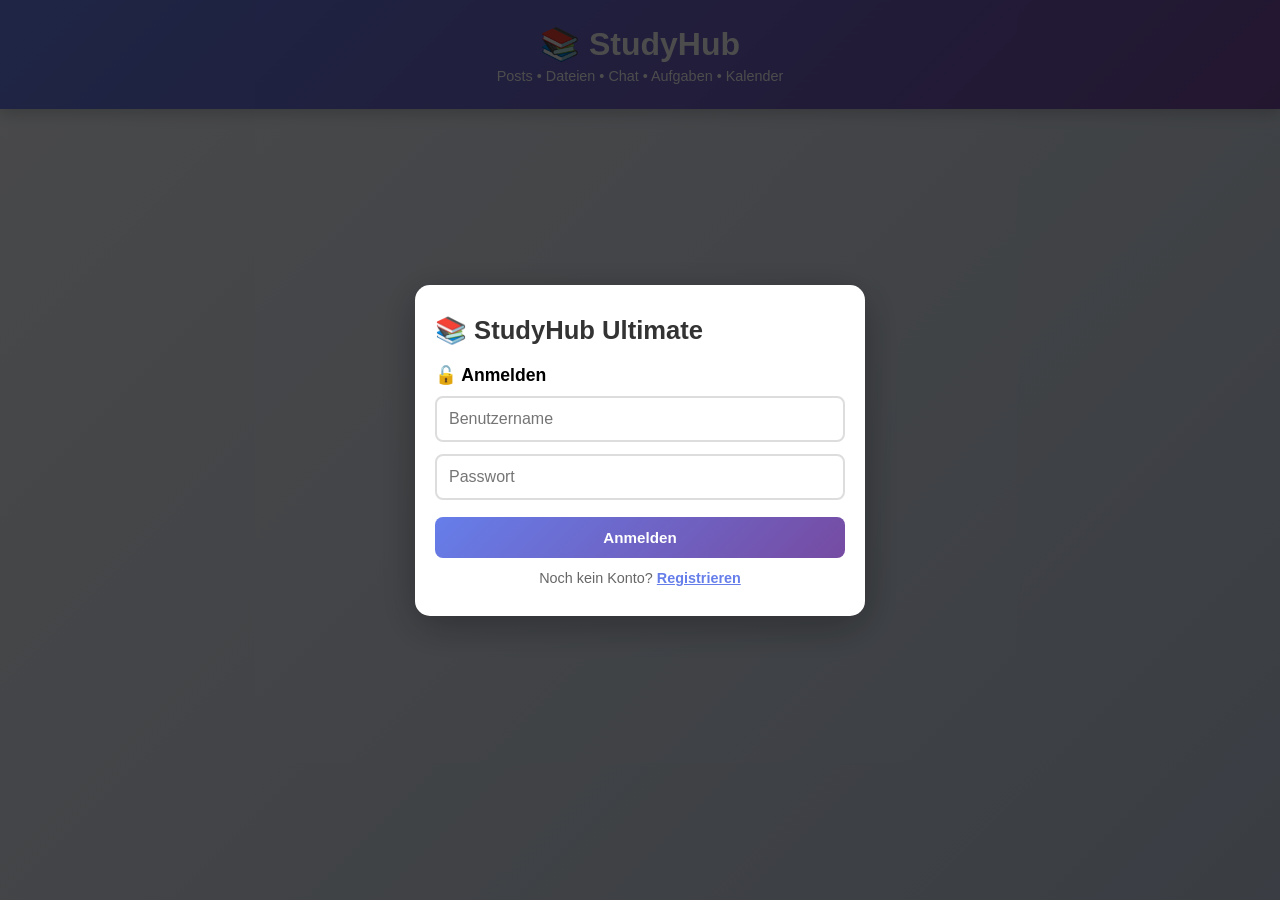
==== commit 38f41129: "Update print statement from 'Hello' to 'Goodbye'" ====
--- a/index.html
+++ b/index.html
@@ -9,91 +9,81 @@
     <style>
 * { margin: 0; padding: 0; box-sizing: border-box; }
 body { font-family: 'Segoe UI', Tahoma, Geneva, Verdana, sans-serif; background: linear-gradient(135deg, #f5f7fa 0%, #c3cfe2 100%); min-height: 100vh; }
-header { background: linear-gradient(135deg, #667eea 0%, #764ba2 100%); color: white; padding: 30px 20px; text-align: center; box-shadow: 0 4px 15px rgba(0,0,0,0.2); }
-header h1 { font-size: 2.8em; margin-bottom: 5px; text-shadow: 2px 2px 4px rgba(0,0,0,0.2); }
-.notification-badge { position: fixed; top: 20px; right: 20px; background: #e74c3c; color: white; padding: 10px 15px; border-radius: 50px; z-index: 999; box-shadow: 0 4px 10px rgba(0,0,0,0.3); font-weight: bold; }
+html { scroll-behavior: smooth; }
+header { background: linear-gradient(135deg, #667eea 0%, #764ba2 100%); color: white; padding: 25px 15px; text-align: center; box-shadow: 0 4px 15px rgba(0,0,0,0.2); }
+header h1 { font-size: 2em; margin-bottom: 5px; }
+header p { font-size: 0.9em; }
+.notification-badge { position: fixed; top: 15px; right: 15px; background: #e74c3c; color: white; padding: 8px 12px; border-radius: 50px; z-index: 999; box-shadow: 0 4px 10px rgba(0,0,0,0.3); font-weight: bold; font-size: 0.9em; }
 .notification-badge.hidden { display: none; }
-.user-info { background: rgba(0,0,0,0.1); color: white; padding: 12px 20px; display: flex; justify-content: space-between; align-items: center; backdrop-filter: blur(10px); }
-.user-info span { font-weight: bold; font-size: 1.1em; }
-.btn-logout { background: #e74c3c; color: white; padding: 8px 15px; border: none; border-radius: 25px; cursor: pointer; font-weight: bold; transition: 0.3s; }
-.btn-logout:hover { background: #c0392b; transform: scale(1.05); }
-.btn-admin { background: #f39c12; color: white; padding: 8px 15px; border: none; border-radius: 25px; cursor: pointer; font-weight: bold; margin-right: 10px; transition: 0.3s; }
-.btn-admin:hover { background: #e67e22; transform: scale(1.05); }
-.modal { display: none; position: fixed; top: 0; left: 0; right: 0; bottom: 0; background: rgba(0,0,0,0.7); z-index: 1000; justify-content: center; align-items: center; backdrop-filter: blur(5px); }
+.user-info { background: rgba(0,0,0,0.1); color: white; padding: 10px 15px; display: flex; justify-content: space-between; align-items: center; flex-wrap: wrap; gap: 10px; }
+.user-info span { font-weight: bold; font-size: 0.95em; }
+.btn-logout { background: #e74c3c; color: white; padding: 8px 15px; border: none; border-radius: 20px; cursor: pointer; font-weight: bold; font-size: 0.9em; }
+.btn-logout:hover { background: #c0392b; }
+.btn-admin { background: #f39c12; color: white; padding: 8px 15px; border: none; border-radius: 20px; cursor: pointer; font-weight: bold; font-size: 0.9em; margin-right: 5px; }
+.btn-admin:hover { background: #e67e22; }
+.modal { display: none; position: fixed; top: 0; left: 0; right: 0; bottom: 0; background: rgba(0,0,0,0.7); z-index: 1000; justify-content: center; align-items: center; overflow-y: auto; padding: 20px 0; }
 .modal.active { display: flex; }
-.modal-content { background: white; padding: 40px; border-radius: 15px; width: 90%; max-width: 450px; box-shadow: 0 10px 40px rgba(0,0,0,0.3); max-height: 90vh; overflow-y: auto; }
-.modal-content h2 { margin-bottom: 25px; color: #333; font-size: 1.8em; }
-.modal-content input, .modal-content textarea, .modal-content select { width: 100%; padding: 12px; margin-bottom: 15px; border: 2px solid #ddd; border-radius: 8px; font-size: 1em; font-family: Arial, sans-serif; transition: 0.3s; }
-.modal-content input:focus, .modal-content textarea:focus, .modal-content select:focus { outline: none; border-color: #667eea; box-shadow: 0 0 10px #667eea; }
-.modal-content button { width: 100%; padding: 12px; background: linear-gradient(135deg, #667eea 0%, #764ba2 100%); color: white; border: none; border-radius: 8px; cursor: pointer; font-weight: bold; font-size: 1.05em; transition: 0.3s; }
+.modal-content { background: white; padding: 30px 20px; border-radius: 15px; width: 95%; max-width: 450px; box-shadow: 0 10px 40px rgba(0,0,0,0.3); }
+.modal-content h2 { margin-bottom: 20px; color: #333; font-size: 1.6em; }
+.modal-content h3 { font-size: 1.1em; margin-bottom: 10px; }
+.modal-content input, .modal-content textarea, .modal-content select { width: 100%; padding: 12px; margin-bottom: 12px; border: 2px solid #ddd; border-radius: 8px; font-size: 1em; }
+.modal-content input:focus, .modal-content textarea:focus { outline: none; border-color: #667eea; box-shadow: 0 0 10px #667eea; }
+.modal-content button { width: 100%; padding: 12px; background: linear-gradient(135deg, #667eea 0%, #764ba2 100%); color: white; border: none; border-radius: 8px; cursor: pointer; font-weight: bold; font-size: 0.95em; margin-top: 5px; }
 .modal-content button:hover { transform: translateY(-2px); box-shadow: 0 5px 15px rgba(102, 126, 234, 0.4); }
-.modal-toggle { text-align: center; margin-top: 15px; color: #666; }
+.modal-toggle { text-align: center; margin-top: 12px; color: #666; font-size: 0.9em; }
 .modal-toggle a { color: #667eea; cursor: pointer; text-decoration: underline; font-weight: bold; }
-nav { background: rgba(44, 62, 80, 0.95); display: flex; justify-content: center; flex-wrap: wrap; position: sticky; top: 0; z-index: 100; backdrop-filter: blur(10px); box-shadow: 0 2px 10px rgba(0,0,0,0.1); }
-nav button { background: transparent; color: white; border: none; padding: 15px 20px; cursor: pointer; font-weight: bold; border-bottom: 3px solid transparent; font-size: 0.95em; transition: 0.3s; }
+nav { background: rgba(44, 62, 80, 0.95); display: flex; justify-content: center; flex-wrap: wrap; position: sticky; top: 0; z-index: 100; box-shadow: 0 2px 10px rgba(0,0,0,0.1); }
+nav button { background: transparent; color: white; border: none; padding: 12px 15px; cursor: pointer; font-weight: bold; border-bottom: 3px solid transparent; font-size: 0.85em; transition: 0.3s; }
 nav button:hover { background: rgba(255,255,255,0.1); }
-nav button.active { background: #3498db; border-bottom: 3px solid #2ecc71; color: white; }
-.container { max-width: 1200px; margin: 0 auto; padding: 0 15px; }
-.section { display: none; background: white; padding: 25px; margin: 25px auto; border-radius: 12px; box-shadow: 0 4px 15px rgba(0,0,0,0.1); animation: slideIn 0.3s ease; }
-@keyframes slideIn { from { opacity: 0; transform: translateY(10px); } to { opacity: 1; transform: translateY(0); } }
+nav button.active { background: #3498db; border-bottom: 3px solid #2ecc71; }
+.container { max-width: 1000px; margin: 0 auto; padding: 0 12px; }
+.section { display: none; background: white; padding: 20px; margin: 20px auto; border-radius: 12px; box-shadow: 0 4px 15px rgba(0,0,0,0.1); }
 .section.active { display: block; }
-.section h2 { color: #333; font-size: 2em; margin-bottom: 20px; border-bottom: 3px solid #667eea; padding-bottom: 10px; }
-.form-box { background: linear-gradient(135deg, #f9f9f9 0%, #f0f0f0 100%); padding: 20px; border-radius: 10px; margin-bottom: 25px; border-left: 5px solid #667eea; }
-.form-box h3 { color: #333; margin-bottom: 15px; font-size: 1.2em; }
-input[type="text"], input[type="email"], input[type="password"], input[type="file"], input[type="date"], input[type="time"], textarea, select { width: 100%; padding: 12px; margin-bottom: 12px; border: 2px solid #ddd; border-radius: 8px; font-size: 1em; font-family: Arial, sans-serif; transition: 0.3s; }
+.section h2 { color: #333; font-size: 1.6em; margin-bottom: 15px; border-bottom: 3px solid #667eea; padding-bottom: 8px; }
+.form-box { background: linear-gradient(135deg, #f9f9f9 0%, #f0f0f0 100%); padding: 15px; border-radius: 10px; margin-bottom: 20px; border-left: 5px solid #667eea; }
+.form-box h3 { color: #333; margin-bottom: 12px; font-size: 1em; }
+input, textarea, select { width: 100%; padding: 10px; margin-bottom: 10px; border: 2px solid #ddd; border-radius: 8px; font-size: 1em; font-family: Arial, sans-serif; }
 input:focus, textarea:focus, select:focus { outline: none; border-color: #667eea; box-shadow: 0 0 10px rgba(102, 126, 234, 0.2); }
-textarea { min-height: 100px; resize: vertical; }
-.btn { background: linear-gradient(135deg, #667eea 0%, #764ba2 100%); color: white; padding: 12px 30px; border: none; border-radius: 8px; cursor: pointer; font-weight: bold; font-size: 1em; transition: 0.3s; }
-.btn:hover { transform: translateY(-3px); box-shadow: 0 5px 15px rgba(102, 126, 234, 0.4); }
-.btn-small { padding: 8px 15px; font-size: 0.9em; }
+textarea { min-height: 80px; resize: vertical; }
+.btn { background: linear-gradient(135deg, #667eea 0%, #764ba2 100%); color: white; padding: 10px 20px; border: none; border-radius: 8px; cursor: pointer; font-weight: bold; font-size: 0.95em; }
+.btn:hover { transform: translateY(-2px); box-shadow: 0 5px 15px rgba(102, 126, 234, 0.4); }
+.btn-small { padding: 6px 12px; font-size: 0.85em; }
 .btn-danger { background: #e74c3c; }
 .btn-danger:hover { background: #c0392b; }
 .btn-success { background: #27ae60; }
 .btn-success:hover { background: #229954; }
-.btn-warning { background: #f39c12; }
-.btn-warning:hover { background: #e67e22; }
-.items-grid { display: grid; grid-template-columns: repeat(auto-fill, minmax(320px, 1fr)); gap: 20px; }
-.item { background: linear-gradient(135deg, #f9f9f9 0%, #fff 100%); padding: 20px; border-radius: 10px; border-left: 5px solid #667eea; box-shadow: 0 2px 8px rgba(0,0,0,0.1); transition: all 0.3s; }
-.item:hover { transform: translateY(-5px); box-shadow: 0 8px 20px rgba(0,0,0,0.15); }
-.item-header { display: flex; justify-content: space-between; align-items: start; margin-bottom: 12px; }
-.item h3 { color: #333; margin-bottom: 8px; font-size: 1.2em; flex: 1; }
-.item-author { font-size: 0.85em; color: #999; background: #f0f0f0; padding: 4px 8px; border-radius: 4px; }
-.item-role { font-size: 0.75em; color: white; background: #667eea; padding: 4px 8px; border-radius: 4px; margin-left: 5px; }
-.item p { color: #666; line-height: 1.6; margin-bottom: 12px; font-size: 0.95em; }
-.item-meta { color: #999; font-size: 0.85em; border-top: 1px solid #eee; padding-top: 10px; display: flex; justify-content: space-between; }
-.item-actions { margin-top: 12px; display: flex; gap: 8px; }
-.item-actions button { flex: 1; padding: 8px; font-size: 0.9em; }
-.chat-box { background: white; border-radius: 10px; display: flex; flex-direction: column; height: 600px; box-shadow: 0 4px 15px rgba(0,0,0,0.1); }
-.chat-messages { flex: 1; overflow-y: auto; padding: 20px; background: linear-gradient(135deg, #f9f9f9 0%, #f0f0f0 100%); border-radius: 10px 10px 0 0; }
-.message { margin-bottom: 15px; padding: 12px; background: white; border-radius: 8px; border-left: 4px solid #667eea; box-shadow: 0 2px 5px rgba(0,0,0,0.05); }
-.message.own { border-left: 4px solid #2ecc71; background: #e8f5e9; margin-left: 20px; }
-.message-author { font-weight: bold; color: #333; font-size: 0.9em; }
-.message-text { color: #666; margin-top: 5px; word-wrap: break-word; }
-.message-time { font-size: 0.75em; color: #999; margin-top: 5px; }
-.chat-input { display: flex; gap: 10px; padding: 15px; background: white; border-radius: 0 0 10px 10px; border-top: 2px solid #eee; }
-.chat-input input { flex: 1; padding: 10px; border: 2px solid #ddd; border-radius: 8px; font-size: 0.95em; }
-.chat-input button { padding: 10px 20px; background: #667eea; color: white; border: none; border-radius: 8px; cursor: pointer; font-weight: bold; }
-.file-preview { margin: 15px 0; padding: 15px; background: #f0f0f0; border-radius: 8px; border: 2px dashed #667eea; }
-.file-preview img { max-width: 100%; max-height: 300px; border-radius: 8px; }
-.task-status { display: inline-block; padding: 4px 10px; border-radius: 20px; font-size: 0.85em; font-weight: bold; }
-.task-status.pending { background: #f39c12; color: white; }
-.task-status.done { background: #27ae60; color: white; }
-.task-status.urgent { background: #e74c3c; color: white; }
-.calendar-grid { display: grid; grid-template-columns: repeat(auto-fill, minmax(200px, 1fr)); gap: 15px; }
-.calendar-day { background: #f9f9f9; padding: 15px; border-radius: 8px; border-left: 4px solid #667eea; min-height: 100px; }
-.calendar-day-date { font-weight: bold; color: #667eea; font-size: 1.1em; margin-bottom: 8px; }
-.calendar-event { font-size: 0.9em; color: #666; padding: 5px; background: white; border-radius: 4px; margin-bottom: 5px; }
-.empty { text-align: center; color: #999; padding: 40px; font-size: 1.1em; font-style: italic; }
-.loading { text-align: center; padding: 20px; color: #667eea; font-weight: bold; }
-footer { background: linear-gradient(135deg, #2c3e50 0%, #34495e 100%); color: white; text-align: center; padding: 20px; font-size: 0.9em; margin-top: 30px; }
-.admin-panel { background: linear-gradient(135deg, #fff3cd 0%, #ffe69c 100%); padding: 20px; border-radius: 10px; border-left: 5px solid #f39c12; margin-bottom: 20px; }
-.admin-panel h3 { color: #856404; margin-bottom: 15px; }
-.admin-buttons { display: grid; grid-template-columns: repeat(auto-fill, minmax(150px, 1fr)); gap: 10px; }
-@media (max-width: 768px) { header h1 { font-size: 1.8em; } nav button { padding: 12px 10px; font-size: 0.8em; } .section { padding: 15px; } .items-grid { grid-template-columns: 1fr; } .chat-box { height: 400px; } .item.own { margin-left: 10px; } }
+.items-grid { display: grid; grid-template-columns: 1fr; gap: 15px; }
+@media (min-width: 600px) { .items-grid { grid-template-columns: repeat(auto-fill, minmax(280px, 1fr)); } }
+.item { background: linear-gradient(135deg, #f9f9f9 0%, #fff 100%); padding: 15px; border-radius: 10px; border-left: 5px solid #667eea; box-shadow: 0 2px 8px rgba(0,0,0,0.1); }
+.item:hover { transform: translateY(-3px); box-shadow: 0 8px 20px rgba(0,0,0,0.15); }
+.item-header { display: flex; justify-content: space-between; align-items: start; margin-bottom: 10px; gap: 8px; }
+.item h3 { color: #333; font-size: 1.1em; flex: 1; }
+.item-author { font-size: 0.8em; color: #999; background: #f0f0f0; padding: 4px 8px; border-radius: 4px; white-space: nowrap; }
+.item p { color: #666; line-height: 1.5; margin-bottom: 10px; font-size: 0.95em; }
+.item-meta { color: #999; font-size: 0.8em; border-top: 1px solid #eee; padding-top: 8px; }
+.item-actions { margin-top: 10px; display: flex; gap: 6px; flex-wrap: wrap; }
+.item-actions button { flex: 1; min-width: 80px; }
+.chat-box { background: white; border-radius: 10px; display: flex; flex-direction: column; height: 500px; box-shadow: 0 4px 15px rgba(0,0,0,0.1); }
+@media (max-height: 800px) { .chat-box { height: 350px; } }
+.chat-messages { flex: 1; overflow-y: auto; padding: 15px; background: linear-gradient(135deg, #f9f9f9 0%, #f0f0f0 100%); border-radius: 10px 10px 0 0; }
+.message { margin-bottom: 10px; padding: 10px; background: white; border-radius: 8px; border-left: 4px solid #667eea; font-size: 0.95em; }
+.message.own { border-left: 4px solid #2ecc71; background: #e8f5e9; margin-left: 15px; }
+.message-author { font-weight: bold; color: #333; font-size: 0.85em; }
+.message-text { color: #666; margin-top: 4px; word-wrap: break-word; }
+.message-time { font-size: 0.7em; color: #999; margin-top: 4px; }
+.chat-input { display: flex; gap: 8px; padding: 12px; background: white; border-radius: 0 0 10px 10px; border-top: 2px solid #eee; }
+.chat-input input { flex: 1; padding: 8px; border: 2px solid #ddd; border-radius: 8px; font-size: 0.9em; }
+.chat-input button { padding: 8px 15px; background: #667eea; color: white; border: none; border-radius: 8px; cursor: pointer; font-weight: bold; white-space: nowrap; }
+.empty { text-align: center; color: #999; padding: 30px 15px; font-size: 1em; }
+.task-status { display: inline-block; padding: 3px 8px; border-radius: 15px; font-size: 0.75em; font-weight: bold; }
+.task-status.high { background: #e74c3c; color: white; }
+.task-status.medium { background: #f39c12; color: white; }
+.task-status.low { background: #95a5a6; color: white; }
+footer { background: linear-gradient(135deg, #2c3e50 0%, #34495e 100%); color: white; text-align: center; padding: 15px; font-size: 0.85em; }
     </style>
 </head>
 <body>
-    <div id="notificationBadge" class="notification-badge hidden">0 Neue</div>
+    <div id="notificationBadge" class="notification-badge hidden">0</div>
 
     <div id="authModal" class="modal active">
         <div class="modal-content">
@@ -105,7 +95,7 @@
                 <input type="password" id="loginPassword" placeholder="Passwort">
                 <button onclick="login()">Anmelden</button>
                 <div class="modal-toggle">
-                    Noch kein Konto? <a onclick="switchToRegister()">Hier registrieren</a>
+                    Noch kein Konto? <a onclick="switchToRegister()">Registrieren</a>
                 </div>
             </div>
 
@@ -117,22 +107,22 @@
                 <input type="password" id="regPassword2" placeholder="Passwort wiederholen">
                 <button onclick="register()">Registrieren</button>
                 <div class="modal-toggle">
-                    Bereits registriert? <a onclick="switchToLogin()">Hier anmelden</a>
+                    Bereits registriert? <a onclick="switchToLogin()">Anmelden</a>
                 </div>
             </div>
         </div>
     </div>
 
     <header>
-        <h1>📚 StudyHub Ultimate Edition</h1>
-        <p>Die komplette Plattform für Schüler - Posts • Dateien • Aufgaben • Kalender</p>
+        <h1>📚 StudyHub</h1>
+        <p>Posts • Dateien • Chat • Aufgaben • Kalender</p>
     </header>
 
     <div class="user-info" id="userInfo" style="display: none;">
-        <span>👤 <span id="currentUser"></span> <span id="userRole" style="font-size: 0.8em; margin-left: 10px;"></span></span>
+        <span>👤 <span id="currentUser"></span></span>
         <div>
             <button class="btn-admin" id="adminBtn" onclick="openAdminPanel()" style="display: none;">⚙️ Admin</button>
-            <button class="btn-logout" onclick="logout()">🚪 Abmelden</button>
+            <button class="btn-logout" onclick="logout()">🚪 Logout</button>
         </div>
     </div>
 
@@ -145,200 +135,157 @@
     </nav>
 
     <div class="container" id="mainContent" style="display: none;">
-        <!-- POSTS Section -->
+        <!-- POSTS -->
         <section id="posts" class="section active">
-            <h2>📢 Posts & Updates</h2>
+            <h2>📢 Posts</h2>
             <div class="form-box">
                 <h3>Neuen Post erstellen</h3>
-                <input type="text" id="postTitle" placeholder="Titel (max 100 Zeichen)" maxlength="100">
-                <textarea id="postContent" placeholder="Schreib deine Nachricht hier... (max 1000 Zeichen)" maxlength="1000"></textarea>
-                <input type="file" id="postImage" accept="image/*" placeholder="Bild hochladen (Optional)">
-                <div id="postImagePreview" class="file-preview" style="display: none;"></div>
-                <button class="btn" onclick="addPost()">📤 Post teilen</button>
-            </div>
-            <div id="postsList" class="items-grid">
-                <p class="empty">Noch keine Posts 🎉</p>
-            </div>
+                <input type="text" id="postTitle" placeholder="Titel" maxlength="100">
+                <textarea id="postContent" placeholder="Deine Nachricht..." maxlength="500"></textarea>
+                <button class="btn" onclick="addPost()">📤 Posten</button>
+            </div>
+            <div id="postsList" class="items-grid"></div>
         </section>
 
-        <!-- FILES Section -->
+        <!-- FILES -->
         <section id="files" class="section">
-            <h2>📁 Dateien & Ressourcen</h2>
+            <h2>📁 Dateien</h2>
             <div class="form-box">
-                <h3>Datei hochladen</h3>
-                <input type="text" id="fileName" placeholder="Dateiname (z.B. Mathe Hausaufgabe)">
-                <input type="file" id="fileUpload" placeholder="Datei auswählen (Bilder, PDF, etc.)">
-                <textarea id="fileDescription" placeholder="Beschreibung..."></textarea>
-                <button class="btn" onclick="uploadFile()">📤 Datei hochladen</button>
-            </div>
-            <div id="filesList" class="items-grid">
-                <p class="empty">Noch keine Dateien hochgeladen 📁</p>
-            </div>
+                <h3>Datei teilen</h3>
+                <input type="text" id="fileName" placeholder="Dateiname">
+                <textarea id="fileDesc" placeholder="Beschreibung (z.B. Mathe Hausaufgabe)" maxlength="300"></textarea>
+                <button class="btn" onclick="shareFile()">📤 Datei teilen</button>
+            </div>
+            <div id="filesList" class="items-grid"></div>
         </section>
 
-        <!-- CHAT Section -->
+        <!-- CHAT -->
         <section id="chat" class="section">
-            <h2>💬 Live Chat</h2>
+            <h2>💬 Chat</h2>
             <div class="chat-box">
-                <div class="chat-messages" id="chatMessages">
-                    <p class="empty">Noch keine Nachrichten. Sei der Erste! 👋</p>
-                </div>
+                <div class="chat-messages" id="chatMessages"></div>
                 <div class="chat-input">
-                    <input type="text" id="chatInput" placeholder="Schreib eine Nachricht...">
-                    <button onclick="sendMessage()">💬 Senden</button>
+                    <input type="text" id="chatInput" placeholder="Nachricht...">
+                    <button onclick="sendMessage()">Send</button>
                 </div>
             </div>
         </section>
 
-        <!-- TASKS Section -->
+        <!-- TASKS -->
         <section id="tasks" class="section">
-            <h2>✅ Aufgaben & To-Do Liste</h2>
+            <h2>✅ Aufgaben</h2>
             <div class="form-box">
                 <h3>Neue Aufgabe</h3>
                 <input type="text" id="taskTitle" placeholder="Aufgabentitel">
-                <textarea id="taskDesc" placeholder="Beschreibung (was ist zu tun?)"></textarea>
-                <input type="date" id="taskDeadline" placeholder="Deadline">
+                <textarea id="taskDesc" placeholder="Beschreibung" maxlength="300"></textarea>
+                <input type="date" id="taskDeadline">
                 <select id="taskPriority">
                     <option value="low">⬜ Niedrig</option>
                     <option value="medium" selected>🟡 Mittel</option>
-                    <option value="high">🔴 Hoch/Dringend</option>
+                    <option value="high">🔴 Hoch</option>
                 </select>
-                <button class="btn" onclick="addTask()">✅ Aufgabe erstellen</button>
-            </div>
-            <div id="tasksList" class="items-grid">
-                <p class="empty">Keine Aufgaben erstellt 📝</p>
-            </div>
+                <button class="btn" onclick="addTask()">✅ Aufgabe</button>
+            </div>
+            <div id="tasksList" class="items-grid"></div>
         </section>
 
-        <!-- CALENDAR Section -->
+        <!-- CALENDAR -->
         <section id="calendar" class="section">
-            <h2>📅 Kalender & Events</h2>
+            <h2>📅 Kalender</h2>
             <div class="form-box">
                 <h3>Neuer Termin</h3>
-                <input type="text" id="eventTitle" placeholder="Event Titel (z.B. Schulausflug)">
+                <input type="text" id="eventTitle" placeholder="Event Titel">
                 <input type="date" id="eventDate">
                 <input type="time" id="eventTime">
-                <textarea id="eventDesc" placeholder="Beschreibung..."></textarea>
-                <select id="eventType">
-                    <option value="event">📌 Event</option>
-                    <option value="exam">📝 Prüfung</option>
-                    <option value="holiday">🎉 Ferien</option>
-                    <option value="deadline">⏰ Deadline</option>
-                </select>
-                <button class="btn" onclick="addEvent()">📅 Event hinzufügen</button>
-            </div>
-            <div id="calendarList" class="calendar-grid">
-                <p class="empty">Keine Events im Kalender 📅</p>
-            </div>
+                <button class="btn" onclick="addEvent()">📅 Termin</button>
+            </div>
+            <div id="calendarList" class="items-grid"></div>
         </section>
     </div>
 
-    <!-- ADMIN PANEL MODAL -->
+    <!-- ADMIN MODAL -->
     <div id="adminModal" class="modal">
-        <div class="modal-content" style="max-width: 600px;">
+        <div class="modal-content">
             <h2>⚙️ Admin Panel</h2>
-            
-            <div class="admin-panel">
-                <h3>👥 Benutzer verwalten</h3>
-                <div id="usersList"></div>
-            </div>
-
-            <div class="admin-panel">
-                <h3>🗑️ Inhalte moderieren</h3>
-                <div id="moderationList"></div>
-            </div>
-
-            <button class="btn btn-danger" onclick="closeAdminPanel()">❌ Schließen</button>
+            <div id="adminContent"></div>
+            <button class="btn btn-danger" onclick="closeAdminPanel()">Schließen</button>
         </div>
     </div>
 
     <footer id="mainFooter" style="display: none;">
-        <p>© 2026 StudyHub Ultimate - Die beste Plattform für Schüler! 💚✨</p>
+        <p>© 2026 StudyHub - Plattform für Schüler 💚</p>
     </footer>
 
     <script>
-        // DEINE GOOGLE SHEET DATEN
-        const SHEET_ID = '1ue30tUYP32JEZh7CHC_T4hneUuG6h_IdFhsys4EgtTQ';
-        const API_KEY = 'AIzaSyCBhlNZ4p1hjx6kTSqhcYl8SpHxO4B8YLA';
-
         let currentUser = null;
         let currentRole = 'student';
-        let allData = {
-            users: [],
-            posts: [],
-            files: [],
-            tasks: [],
-            calendar: [],
-            messages: [],
-            notifications: []
-        };
-
-        // Google Sheets API Funktion
-        async function getSheetData(sheetName) {
-            const url = `https://sheets.googleapis.com/v4/spreadsheets/${SHEET_ID}/values/${sheetName}?key=${API_KEY}`;
-            try {
-                const response = await fetch(url);
-                const data = await response.json();
-                return data.values || [];
-            } catch (err) {
-                console.error('Fehler beim Laden:', err);
-                return [];
-            }
+        let allUsers = {};
+        let allPosts = [];
+        let allFiles = [];
+        let allMessages = [];
+        let allTasks = [];
+        let allEvents = [];
+
+        function loadFromStorage() {
+            allUsers = JSON.parse(localStorage.getItem('sh_users')) || {};
+            allPosts = JSON.parse(localStorage.getItem('sh_posts')) || [];
+            allFiles = JSON.parse(localStorage.getItem('sh_files')) || [];
+            allMessages = JSON.parse(localStorage.getItem('sh_messages')) || [];
+            allTasks = JSON.parse(localStorage.getItem('sh_tasks')) || [];
+            allEvents = JSON.parse(localStorage.getItem('sh_events')) || [];
+        }
+
+        function saveToStorage() {
+            localStorage.setItem('sh_users', JSON.stringify(allUsers));
+            localStorage.setItem('sh_posts', JSON.stringify(allPosts));
+            localStorage.setItem('sh_files', JSON.stringify(allFiles));
+            localStorage.setItem('sh_messages', JSON.stringify(allMessages));
+            localStorage.setItem('sh_tasks', JSON.stringify(allTasks));
+            localStorage.setItem('sh_events', JSON.stringify(allEvents));
         }
 
         function switchToRegister() {
             document.getElementById('loginForm').style.display = 'none';
             document.getElementById('registerForm').style.display = 'block';
-            document.getElementById('authTitle').textContent = '✍️ Neues Konto';
         }
 
         function switchToLogin() {
             document.getElementById('registerForm').style.display = 'none';
             document.getElementById('loginForm').style.display = 'block';
-            document.getElementById('authTitle').textContent = '📚 StudyHub Ultimate';
-        }
-
-        async function register() {
+        }
+
+        function register() {
             const username = document.getElementById('regUsername').value.trim();
             const email = document.getElementById('regEmail').value.trim();
             const password = document.getElementById('regPassword').value;
             const password2 = document.getElementById('regPassword2').value;
 
-            if (!username || !email || !password) { alert('❌ Bitte alle Felder ausfüllen!'); return; }
-            if (password !== password2) { alert('❌ Passwörter stimmen nicht überein!'); return; }
-            if (allData.users.some(u => u.username === username)) { alert('❌ Benutzername bereits vergeben!'); return; }
-
-            allData.users.push({
-                username: username,
-                email: email,
-                password: password,
-                role: 'student',
-                created_at: new Date().toLocaleString('de-DE')
-            });
-
-            alert('✅ Registrierung erfolgreich! Jetzt anmelden.');
+            if (!username || !email || !password) { alert('❌ Alle Felder füllen!'); return; }
+            if (password !== password2) { alert('❌ Passwörter stimmen nicht!'); return; }
+            if (allUsers[username]) { alert('❌ Benutzername vergeben!'); return; }
+
+            allUsers[username] = { email, password, role: 'student' };
+            saveToStorage();
+            alert('✅ Registrierung erfolgreich!');
             switchToLogin();
         }
 
-        async function login() {
+        function login() {
             const username = document.getElementById('loginUsername').value.trim();
             const password = document.getElementById('loginPassword').value;
 
-            if (!username || !password) { alert('❌ Benutzername und Passwort eingeben!'); return; }
-
-            const user = allData.users.find(u => u.username === username && u.password === password);
-            if (!user) { alert('❌ Benutzername oder Passwort falsch!'); return; }
+            if (!username || !password) { alert('❌ Eingaben!'); return; }
+            if (!allUsers[username] || allUsers[username].password !== password) { alert('❌ Falsch!'); return; }
 
             currentUser = username;
-            currentRole = user.role || 'student';
-            localStorage.setItem('studyhub_user', username);
-            localStorage.setItem('studyhub_role', currentRole);
+            currentRole = allUsers[username].role || 'student';
+            localStorage.setItem('sh_currentUser', username);
             showApp();
         }
 
         function logout() {
             currentUser = null;
-            localStorage.removeItem('studyhub_user');
+            localStorage.removeItem('sh_currentUser');
             location.reload();
         }
 
@@ -352,78 +299,240 @@
             
             if (currentRole === 'admin') {
                 document.getElementById('adminBtn').style.display = 'block';
-                document.getElementById('userRole').textContent = '👑 ADMIN';
-                document.getElementById('userRole').style.color = '#f39c12';
-            }
-
-            loadAllData();
-        }
-
-        async function loadAllData() {
-            document.getElementById('postsList').innerHTML = '<p class="loading">⏳ Laden...</p>';
+            }
+
+            refreshAll();
+        }
+
+        function showTab(tabName, btn) {
+            document.querySelectorAll('.section').forEach(s => s.classList.remove('active'));
+            document.querySelectorAll('.nav-btn').forEach(b => b.classList.remove('active'));
+            document.getElementById(tabName).classList.add('active');
+            btn.classList.add('active');
+        }
+
+        function addPost() {
+            const title = document.getElementById('postTitle').value.trim();
+            const content = document.getElementById('postContent').value.trim();
+
+            if (!title) { alert('❌ Titel!'); return; }
+
+            allPosts.unshift({
+                id: Date.now(),
+                author: currentUser,
+                title,
+                content,
+                date: new Date().toLocaleString('de-DE')
+            });
+
+            saveToStorage();
+            document.getElementById('postTitle').value = '';
+            document.getElementById('postContent').value = '';
+            displayPosts();
+        }
+
+        function displayPosts() {
+            const list = document.getElementById('postsList');
+            if (allPosts.length === 0) {
+                list.innerHTML = '<p class="empty">Keine Posts 📭</p>';
+                return;
+            }
+            list.innerHTML = allPosts.map(p => `
+                <div class="item">
+                    <div class="item-header">
+                        <h3>${p.title}</h3>
+                        <span class="item-author">${p.author}</span>
+                    </div>
+                    <p>${p.content}</p>
+                    <div class="item-meta">${p.date}</div>
+                </div>
+            `).join('');
+        }
+
+        function shareFile() {
+            const name = document.getElementById('fileName').value.trim();
+            const desc = document.getElementById('fileDesc').value.trim();
+
+            if (!name) { alert('❌ Dateiname!'); return; }
+
+            allFiles.unshift({
+                id: Date.now(),
+                author: currentUser,
+                name,
+                desc,
+                date: new Date().toLocaleString('de-DE')
+            });
+
+            saveToStorage();
+            document.getElementById('fileName').value = '';
+            document.getElementById('fileDesc').value = '';
+            displayFiles();
+        }
+
+        function displayFiles() {
+            const list = document.getElementById('filesList');
+            if (allFiles.length === 0) {
+                list.innerHTML = '<p class="empty">Keine Dateien 📁</p>';
+                return;
+            }
+            list.innerHTML = allFiles.map(f => `
+                <div class="item">
+                    <div class="item-header">
+                        <h3>📄 ${f.name}</h3>
+                        <span class="item-author">${f.author}</span>
+                    </div>
+                    <p>${f.desc}</p>
+                    <div class="item-meta">${f.date}</div>
+                </div>
+            `).join('');
+        }
+
+        function sendMessage() {
+            const input = document.getElementById('chatInput');
+            const text = input.value.trim();
+
+            if (!text) return;
+
+            allMessages.push({
+                id: Date.now(),
+                author: currentUser,
+                text,
+                date: new Date().toLocaleTimeString('de-DE', { hour: '2-digit', minute: '2-digit' })
+            });
+
+            saveToStorage();
+            input.value = '';
+            displayMessages();
+        }
+
+        function displayMessages() {
+            const chat = document.getElementById('chatMessages');
+            if (allMessages.length === 0) {
+                chat.innerHTML = '<p class="empty">Noch leer 💬</p>';
+                return;
+            }
+            chat.innerHTML = allMessages.map(m => `
+                <div class="message ${m.author === currentUser ? 'own' : ''}">
+                    <div class="message-author">${m.author}</div>
+                    <div class="message-text">${m.text}</div>
+                    <div class="message-time">${m.date}</div>
+                </div>
+            `).join('');
+            chat.scrollTop = chat.scrollHeight;
+        }
+
+        function addTask() {
+            const title = document.getElementById('taskTitle').value.trim();
+            const desc = document.getElementById('taskDesc').value.trim();
+            const deadline = document.getElementById('taskDeadline').value;
+            const priority = document.getElementById('taskPriority').value;
+
+            if (!title) { alert('❌ Titel!'); return; }
+
+            allTasks.unshift({
+                id: Date.now(),
+                author: currentUser,
+                title,
+                desc,
+                deadline,
+                priority,
+                status: 'pending',
+                date: new Date().toLocaleString('de-DE')
+            });
+
+            saveToStorage();
+            document.getElementById('taskTitle').value = '';
+            document.getElementById('taskDesc').value = '';
+            document.getElementById('taskDeadline').value = '';
+            displayTasks();
+        }
+
+        function displayTasks() {
+            const list = document.getElementById('tasksList');
+            if (allTasks.length === 0) {
+                list.innerHTML = '<p class="empty">Keine Aufgaben 📝</p>';
+                return;
+            }
+            list.innerHTML = allTasks.map(t => `
+                <div class="item">
+                    <div class="item-header">
+                        <h3>${t.title}</h3>
+                        <span class="item-author">${t.author}</span>
+                    </div>
+                    <p>${t.desc}</p>
+                    <div class="item-meta">
+                        📅 ${t.deadline || 'Kein Datum'}
+                        <span class="task-status ${t.priority}">${t.priority.toUpperCase()}</span>
+                    </div>
+                    ${t.author === currentUser ? `<button class="btn btn-success btn-small" onclick="completeTask(${t.id})">✅ Fertig</button>` : ''}
+                </div>
+            `).join('');
+        }
+
+        function completeTask(id) {
+            const task = allTasks.find(t => t.id === id);
+            if (task) {
+                task.status = 'done';
+                saveToStorage();
+                displayTasks();
+            }
+        }
+
+        function addEvent() {
+            const title = document.getElementById('eventTitle').value.trim();
+            const date = document.getElementById('eventDate').value;
+            const time = document.getElementById('eventTime').value;
+
+            if (!title || !date) { alert('❌ Titel & Datum!'); return; }
+
+            allEvents.unshift({
+                id: Date.now(),
+                title,
+                date,
+                time,
+                author: currentUser,
+                addedAt: new Date().toLocaleString('de-DE')
+            });
+
+            saveToStorage();
+            document.getElementById('eventTitle').value = '';
+            document.getElementById('eventDate').value = '';
+            document.getElementById('eventTime').value = '';
+            displayCalendar();
+        }
+
+        function displayCalendar() {
+            const list = document.getElementById('calendarList');
+            if (allEvents.length === 0) {
+                list.innerHTML = '<p class="empty">Keine Events 📅</p>';
+                return;
+            }
+            list.innerHTML = allEvents.map(e => `
+                <div class="item">
+                    <h3>📌 ${e.title}</h3>
+                    <p>📅 ${e.date} ${e.time ? '⏰ ' + e.time : ''}</p>
+                    <p style="color: #999; font-size: 0.85em;">Von: ${e.author}</p>
+                </div>
+            `).join('');
+        }
+
+        function openAdminPanel() {
+            if (currentRole !== 'admin') { alert('❌ Nur Admin!'); return; }
             
-            const usersData = await getSheetData('users');
-            const postsData = await getSheetData('posts');
-            const filesData = await getSheetData('files');
-            const tasksData = await getSheetData('tasks');
-            const calendarData = await getSheetData('calendar');
-            const messagesData = await getSheetData('messages');
-
-            allData.users = usersData.slice(1).map(row => ({
-                username: row[0],
-                email: row[1],
-                password: row[2],
-                role: row[3] || 'student',
-                created_at: row[4]
-            }));
-
-            allData.posts = postsData.slice(1).map((row, idx) => ({
-                id: idx,
-                author: row[0],
-                title: row[1],
-                content: row[2],
-                image_url: row[3] || '',
-                created_at: row[4]
-            }));
-
-            allData.files = filesData.slice(1).map((row, idx) => ({
-                id: idx,
-                author: row[0],
-                name: row[1],
-                type: row[2],
-                size: row[3],
-                file_url: row[4] || '',
-                created_at: row[5]
-            }));
-
-            allData.tasks = tasksData.slice(1).map((row, idx) => ({
-                id: idx,
-                author: row[0],
-                title: row[1],
-                description: row[2],
-                deadline: row[3],
-                status: row[4] || 'pending',
-                priority: row[5] || 'medium',
-                created_at: row[6]
-            }));
-
-            allData.calendar = calendarData.slice(1).map((row, idx) => ({
-                id: idx,
-                title: row[0],
-                date: row[1],
-                time: row[2],
-                description: row[3],
-                type: row[4],
-                created_at: row[5]
-            }));
-
-            allData.messages = messagesData.slice(1).map((row, idx) => ({
-                id: idx,
-                author: row[0],
-                text: row[1],
-                created_at: row[2]
-            }));
-
+            let html = '<h3>👥 Benutzer:</h3>';
+            Object.entries(allUsers).forEach(([username, data]) => {
+                html += `<p>${username} - ${data.role}</p>`;
+            });
+
+            document.getElementById('adminContent').innerHTML = html;
+            document.getElementById('adminModal').classList.add('active');
+        }
+
+        function closeAdminPanel() {
+            document.getElementById('adminModal').classList.remove('active');
+        }
+
+        function refreshAll() {
             displayPosts();
             displayFiles();
             displayMessages();
@@ -431,356 +540,15 @@
             displayCalendar();
         }
 
-        function showTab(tabName, btn) {
-            document.querySelectorAll('.section').forEach(s => s.classList.remove('active'));
-            document.querySelectorAll('.nav-btn').forEach(b => b.classList.remove('active'));
-            document.getElementById(tabName).classList.add('active');
-            btn.classList.add('active');
-        }
-
-        function addPost() {
-            const title = document.getElementById('postTitle').value.trim();
-            const content = document.getElementById('postContent').value.trim();
-            const imageFile = document.getElementById('postImage').files[0];
-
-            if (!title) { alert('❌ Titel eingeben!'); return; }
-
-            let imageUrl = '';
-            if (imageFile) {
-                imageUrl = URL.createObjectURL(imageFile);
-            }
-
-            allData.posts.unshift({
-                id: Date.now(),
-                author: currentUser,
-                title: title,
-                content: content,
-                image_url: imageUrl,
-                created_at: new Date().toLocaleString('de-DE')
-            });
-
-            document.getElementById('postTitle').value = '';
-            document.getElementById('postContent').value = '';
-            document.getElementById('postImage').value = '';
-            document.getElementById('postImagePreview').style.display = 'none';
-            displayPosts();
-            addNotification(currentUser, `${currentUser} hat einen neuen Post erstellt!`);
-        }
-
-        function displayPosts() {
-            const list = document.getElementById('postsList');
-            if (allData.posts.length === 0) {
-                list.innerHTML = '<p class="empty">Noch keine Posts 🎉</p>';
-                return;
-            }
-            list.innerHTML = allData.posts.map(p => `
-                <div class="item">
-                    <div class="item-header">
-                        <h3>${p.title}</h3>
-                        <span class="item-author">${p.author}</span>
-                    </div>
-                    ${p.image_url ? `<div class="file-preview"><img src="${p.image_url}" style="max-width: 100%;"></div>` : ''}
-                    <p>${p.content}</p>
-                    <div class="item-meta">
-                        <span>📅 ${p.created_at}</span>
-                        ${currentRole === 'admin' ? `<button class="btn btn-danger btn-small" onclick="deletePost(${p.id})">🗑️ Löschen</button>` : ''}
-                    </div>
-                </div>
-            `).join('');
-        }
-
-        function deletePost(id) {
-            if (confirm('Wirklich löschen?')) {
-                allData.posts = allData.posts.filter(p => p.id !== id);
-                displayPosts();
-            }
-        }
-
-        function uploadFile() {
-            const name = document.getElementById('fileName').value.trim();
-            const file = document.getElementById('fileUpload').files[0];
-            const desc = document.getElementById('fileDescription').value.trim();
-
-            if (!name || !file) { alert('❌ Dateiname und Datei eingeben!'); return; }
-
-            const fileUrl = URL.createObjectURL(file);
-            allData.files.unshift({
-                id: Date.now(),
-                author: currentUser,
-                name: name,
-                type: file.type,
-                size: (file.size / 1024).toFixed(2) + ' KB',
-                file_url: fileUrl,
-                description: desc,
-                created_at: new Date().toLocaleString('de-DE')
-            });
-
-            document.getElementById('fileName').value = '';
-            document.getElementById('fileUpload').value = '';
-            document.getElementById('fileDescription').value = '';
-            displayFiles();
-            addNotification(currentUser, `${currentUser} hat eine Datei hochgeladen: ${name}`);
-        }
-
-        function displayFiles() {
-            const list = document.getElementById('filesList');
-            if (allData.files.length === 0) {
-                list.innerHTML = '<p class="empty">Noch keine Dateien hochgeladen 📁</p>';
-                return;
-            }
-            list.innerHTML = allData.files.map(f => `
-                <div class="item">
-                    <div class="item-header">
-                        <h3>📄 ${f.name}</h3>
-                        <span class="item-author">${f.author}</span>
-                    </div>
-                    <p>📊 Größe: ${f.size}</p>
-                    <div class="item-meta">
-                        <span>📅 ${f.created_at}</span>
-                        <a href="${f.file_url}" download="${f.name}" class="btn btn-success btn-small">⬇️ Download</a>
-                    </div>
-                </div>
-            `).join('');
-        }
-
-        function sendMessage() {
-            const input = document.getElementById('chatInput');
-            const text = input.value.trim();
-            if (!text) return;
-
-            allData.messages.push({
-                id: Date.now(),
-                author: currentUser,
-                text: text,
-                created_at: new Date().toLocaleString('de-DE', { hour: '2-digit', minute: '2-digit' })
-            });
-
-            input.value = '';
-            displayMessages();
-            addNotification(currentUser, `Neue Nachricht im Chat von ${currentUser}`);
-        }
-
-        function displayMessages() {
-            const chat = document.getElementById('chatMessages');
-            if (allData.messages.length === 0) {
-                chat.innerHTML = '<p class="empty">Noch keine Nachrichten 👋</p>';
-                return;
-            }
-            chat.innerHTML = allData.messages.map(m => `
-                <div class="message ${m.author === currentUser ? 'own' : ''}">
-                    <div class="message-author">${m.author}</div>
-                    <div class="message-text">${m.text}</div>
-                    <div class="message-time">${m.created_at}</div>
-                </div>
-            `).join('');
-            chat.scrollTop = chat.scrollHeight;
-        }
-
-        function addTask() {
-            const title = document.getElementById('taskTitle').value.trim();
-            const desc = document.getElementById('taskDesc').value.trim();
-            const deadline = document.getElementById('taskDeadline').value;
-            const priority = document.getElementById('taskPriority').value;
-
-            if (!title) { alert('❌ Aufgabentitel eingeben!'); return; }
-
-            allData.tasks.unshift({
-                id: Date.now(),
-                author: currentUser,
-                title: title,
-                description: desc,
-                deadline: deadline,
-                status: 'pending',
-                priority: priority,
-                created_at: new Date().toLocaleString('de-DE')
-            });
-
-            document.getElementById('taskTitle').value = '';
-            document.getElementById('taskDesc').value = '';
-            document.getElementById('taskDeadline').value = '';
-            displayTasks();
-            addNotification(currentUser, `Neue Aufgabe: ${title}`);
-        }
-
-        function displayTasks() {
-            const list = document.getElementById('tasksList');
-            if (allData.tasks.length === 0) {
-                list.innerHTML = '<p class="empty">Keine Aufgaben erstellt 📝</p>';
-                return;
-            }
-            list.innerHTML = allData.tasks.map(t => `
-                <div class="item">
-                    <div class="item-header">
-                        <h3>${t.title}</h3>
-                        <span class="item-author">${t.author}</span>
-                    </div>
-                    <p>${t.description}</p>
-                    <div class="item-meta">
-                        <span>📅 ${t.deadline}</span>
-                        <span class="task-status ${t.priority === 'high' ? 'urgent' : t.priority === 'medium' ? 'pending' : ''}">${t.priority.toUpperCase()}</span>
-                    </div>
-                    <div class="item-actions">
-                        ${t.author === currentUser ? `<button class="btn btn-success btn-small" onclick="completeTask(${t.id})">✅ Erledigt</button>` : ''}
-                        ${currentRole === 'admin' ? `<button class="btn btn-danger btn-small" onclick="deleteTask(${t.id})">🗑️ Löschen</button>` : ''}
-                    </div>
-                </div>
-            `).join('');
-        }
-
-        function completeTask(id) {
-            const task = allData.tasks.find(t => t.id === id);
-            if (task) {
-                task.status = 'done';
-                displayTasks();
-                addNotification(currentUser, `${currentUser} hat eine Aufgabe erledigt!`);
-            }
-        }
-
-        function deleteTask(id) {
-            if (confirm('Wirklich löschen?')) {
-                allData.tasks = allData.tasks.filter(t => t.id !== id);
-                displayTasks();
-            }
-        }
-
-        function addEvent() {
-            const title = document.getElementById('eventTitle').value.trim();
-            const date = document.getElementById('eventDate').value;
-            const time = document.getElementById('eventTime').value;
-            const desc = document.getElementById('eventDesc').value.trim();
-            const type = document.getElementById('eventType').value;
-
-            if (!title || !date) { alert('❌ Titel und Datum eingeben!'); return; }
-
-            allData.calendar.unshift({
-                id: Date.now(),
-                title: title,
-                date: date,
-                time: time,
-                description: desc,
-                type: type,
-                created_at: new Date().toLocaleString('de-DE')
-            });
-
-            document.getElementById('eventTitle').value = '';
-            document.getElementById('eventDate').value = '';
-            document.getElementById('eventTime').value = '';
-            document.getElementById('eventDesc').value = '';
-            displayCalendar();
-            addNotification(currentUser, `📅 Neuer Kalender-Eintrag: ${title}`);
-        }
-
-        function displayCalendar() {
-            const list = document.getElementById('calendarList');
-            if (allData.calendar.length === 0) {
-                list.innerHTML = '<p class="empty">Keine Events im Kalender 📅</p>';
-                return;
-            }
-
-            const grouped = {};
-            allData.calendar.forEach(e => {
-                if (!grouped[e.date]) grouped[e.date] = [];
-                grouped[e.date].push(e);
-            });
-
-            list.innerHTML = Object.entries(grouped).map(([date, events]) => `
-                <div class="calendar-day">
-                    <div class="calendar-day-date">${new Date(date).toLocaleDateString('de-DE', { weekday: 'short', month: 'short', day: 'numeric' })}</div>
-                    ${events.map(e => `
-                        <div class="calendar-event">
-                            <strong>${e.title}</strong><br>
-                            ${e.time ? `⏰ ${e.time}<br>` : ''}
-                            ${e.description ? `${e.description}` : ''}
-                        </div>
-                    `).join('')}
-                </div>
-            `).join('');
-        }
-
-        function addNotification(user, message) {
-            allData.notifications.push({
-                user: user,
-                message: message,
-                read: false,
-                created_at: new Date().toLocaleString('de-DE')
-            });
-            updateNotificationBadge();
-        }
-
-        function updateNotificationBadge() {
-            const unread = allData.notifications.filter(n => !n.read).length;
-            const badge = document.getElementById('notificationBadge');
-            if (unread > 0) {
-                badge.textContent = unread + ' Neue';
-                badge.classList.remove('hidden');
-            } else {
-                badge.classList.add('hidden');
-            }
-        }
-
-        function openAdminPanel() {
-            if (currentRole !== 'admin') { alert('❌ Du bist kein Admin!'); return; }
-            
-            const usersList = allData.users.map(u => `
-                <div class="item">
-                    <p><strong>${u.username}</strong> - ${u.email}</p>
-                    <p>Rolle: ${u.role}</p>
-                    <button class="btn btn-warning btn-small" onclick="changeUserRole('${u.username}')">Rolle ändern</button>
-                </div>
-            `).join('');
-
-            document.getElementById('usersList').innerHTML = usersList;
-            document.getElementById('adminModal').classList.add('active');
-        }
-
-        function closeAdminPanel() {
-            document.getElementById('adminModal').classList.remove('active');
-        }
-
-        function changeUserRole(username) {
-            const newRole = prompt('Neue Rolle (student/teacher/admin):');
-            if (newRole) {
-                const user = allData.users.find(u => u.username === username);
-                if (user) {
-                    user.role = newRole;
-                    alert('✅ Rolle geändert!');
-                    openAdminPanel();
-                }
-            }
-        }
-
-        // Preview für Bilder
-        document.addEventListener('change', (e) => {
-            if (e.target.id === 'postImage') {
-                const file = e.target.files[0];
-                if (file) {
-                    const reader = new FileReader();
-                    reader.onload = (event) => {
-                        const preview = document.getElementById('postImagePreview');
-                        preview.innerHTML = `<img src="${event.target.result}" style="max-width: 100%; border-radius: 8px;">`;
-                        preview.style.display = 'block';
-                    };
-                    reader.readAsDataURL(file);
-                }
+        window.addEventListener('load', () => {
+            loadFromStorage();
+            const saved = localStorage.getItem('sh_currentUser');
+            if (saved && allUsers[saved]) {
+                currentUser = saved;
+                currentRole = allUsers[saved].role || 'student';
+                showApp();
             }
         });
-
-        // Init
-        window.addEventListener('load', () => {
-            const saved = localStorage.getItem('studyhub_user');
-            if (saved) {
-                currentUser = saved;
-                currentRole = localStorage.getItem('studyhub_role') || 'student';
-                showApp();
-            }
-        });
-
-        // Auto-Refresh alle 3 Sekunden
-        setInterval(() => {
-            if (currentUser) {
-                loadAllData();
-            }
-        }, 3000);
     </script>
 </body>
 </html>
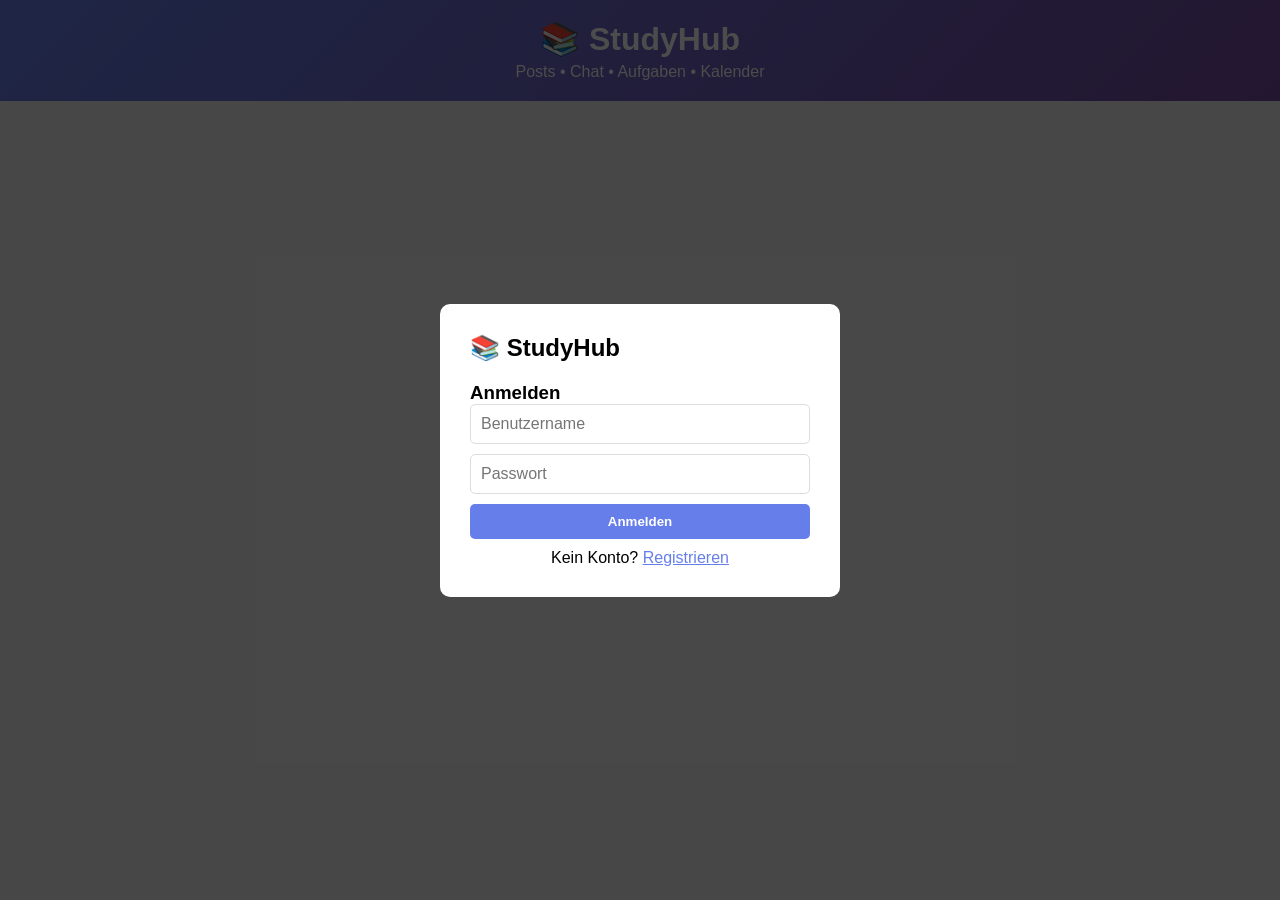
==== commit 42ceb6ab: "Refactor index.html for improved UI and structure Updated styles and structure in index.html to enha" ====
--- a/index.html
+++ b/index.html
@@ -2,105 +2,78 @@
 <html lang="de">
 <head>
     <meta charset="UTF-8">
-    <meta name="viewport" content="width=device-width, initial-scale=1.0, viewport-fit=cover">
-    <meta name="theme-color" content="#667eea">
-    <link rel="manifest" href="manifest.json">
-    <title>StudyHub - Ultimate Edition</title>
+    <meta name="viewport" content="width=device-width, initial-scale=1.0">
+    <title>StudyHub</title>
     <style>
 * { margin: 0; padding: 0; box-sizing: border-box; }
-body { font-family: 'Segoe UI', Tahoma, Geneva, Verdana, sans-serif; background: linear-gradient(135deg, #f5f7fa 0%, #c3cfe2 100%); min-height: 100vh; }
-html { scroll-behavior: smooth; }
-header { background: linear-gradient(135deg, #667eea 0%, #764ba2 100%); color: white; padding: 25px 15px; text-align: center; box-shadow: 0 4px 15px rgba(0,0,0,0.2); }
+body { font-family: Arial, sans-serif; background: #f0f0f0; }
+header { background: linear-gradient(135deg, #667eea 0%, #764ba2 100%); color: white; padding: 20px; text-align: center; }
 header h1 { font-size: 2em; margin-bottom: 5px; }
-header p { font-size: 0.9em; }
-.notification-badge { position: fixed; top: 15px; right: 15px; background: #e74c3c; color: white; padding: 8px 12px; border-radius: 50px; z-index: 999; box-shadow: 0 4px 10px rgba(0,0,0,0.3); font-weight: bold; font-size: 0.9em; }
-.notification-badge.hidden { display: none; }
-.user-info { background: rgba(0,0,0,0.1); color: white; padding: 10px 15px; display: flex; justify-content: space-between; align-items: center; flex-wrap: wrap; gap: 10px; }
-.user-info span { font-weight: bold; font-size: 0.95em; }
-.btn-logout { background: #e74c3c; color: white; padding: 8px 15px; border: none; border-radius: 20px; cursor: pointer; font-weight: bold; font-size: 0.9em; }
+.user-info { background: #2c3e50; color: white; padding: 10px 20px; display: flex; justify-content: space-between; align-items: center; flex-wrap: wrap; gap: 10px; }
+.user-info span { font-weight: bold; }
+.btn-logout { background: #e74c3c; color: white; padding: 8px 15px; border: none; border-radius: 5px; cursor: pointer; font-weight: bold; }
 .btn-logout:hover { background: #c0392b; }
-.btn-admin { background: #f39c12; color: white; padding: 8px 15px; border: none; border-radius: 20px; cursor: pointer; font-weight: bold; font-size: 0.9em; margin-right: 5px; }
-.btn-admin:hover { background: #e67e22; }
-.modal { display: none; position: fixed; top: 0; left: 0; right: 0; bottom: 0; background: rgba(0,0,0,0.7); z-index: 1000; justify-content: center; align-items: center; overflow-y: auto; padding: 20px 0; }
+.btn-admin { background: #f39c12; color: white; padding: 8px 15px; border: none; border-radius: 5px; cursor: pointer; font-weight: bold; margin-right: 5px; }
+.modal { display: none; position: fixed; top: 0; left: 0; right: 0; bottom: 0; background: rgba(0,0,0,0.7); z-index: 1000; justify-content: center; align-items: center; }
 .modal.active { display: flex; }
-.modal-content { background: white; padding: 30px 20px; border-radius: 15px; width: 95%; max-width: 450px; box-shadow: 0 10px 40px rgba(0,0,0,0.3); }
-.modal-content h2 { margin-bottom: 20px; color: #333; font-size: 1.6em; }
-.modal-content h3 { font-size: 1.1em; margin-bottom: 10px; }
-.modal-content input, .modal-content textarea, .modal-content select { width: 100%; padding: 12px; margin-bottom: 12px; border: 2px solid #ddd; border-radius: 8px; font-size: 1em; }
-.modal-content input:focus, .modal-content textarea:focus { outline: none; border-color: #667eea; box-shadow: 0 0 10px #667eea; }
-.modal-content button { width: 100%; padding: 12px; background: linear-gradient(135deg, #667eea 0%, #764ba2 100%); color: white; border: none; border-radius: 8px; cursor: pointer; font-weight: bold; font-size: 0.95em; margin-top: 5px; }
-.modal-content button:hover { transform: translateY(-2px); box-shadow: 0 5px 15px rgba(102, 126, 234, 0.4); }
-.modal-toggle { text-align: center; margin-top: 12px; color: #666; font-size: 0.9em; }
-.modal-toggle a { color: #667eea; cursor: pointer; text-decoration: underline; font-weight: bold; }
-nav { background: rgba(44, 62, 80, 0.95); display: flex; justify-content: center; flex-wrap: wrap; position: sticky; top: 0; z-index: 100; box-shadow: 0 2px 10px rgba(0,0,0,0.1); }
-nav button { background: transparent; color: white; border: none; padding: 12px 15px; cursor: pointer; font-weight: bold; border-bottom: 3px solid transparent; font-size: 0.85em; transition: 0.3s; }
-nav button:hover { background: rgba(255,255,255,0.1); }
+.modal-content { background: white; padding: 30px; border-radius: 10px; width: 90%; max-width: 400px; }
+.modal-content h2 { margin-bottom: 20px; }
+.modal-content input, .modal-content textarea { width: 100%; padding: 10px; margin-bottom: 10px; border: 1px solid #ddd; border-radius: 5px; font-size: 1em; }
+.modal-content button { width: 100%; padding: 10px; background: #667eea; color: white; border: none; border-radius: 5px; cursor: pointer; font-weight: bold; }
+.modal-content button:hover { background: #764ba2; }
+.modal-toggle { text-align: center; margin-top: 10px; }
+.modal-toggle a { color: #667eea; cursor: pointer; text-decoration: underline; }
+nav { background: #2c3e50; display: flex; justify-content: center; flex-wrap: wrap; position: sticky; top: 0; z-index: 100; }
+nav button { background: #2c3e50; color: white; border: none; padding: 12px 15px; cursor: pointer; font-weight: bold; border-bottom: 3px solid transparent; }
 nav button.active { background: #3498db; border-bottom: 3px solid #2ecc71; }
-.container { max-width: 1000px; margin: 0 auto; padding: 0 12px; }
-.section { display: none; background: white; padding: 20px; margin: 20px auto; border-radius: 12px; box-shadow: 0 4px 15px rgba(0,0,0,0.1); }
+.container { max-width: 1000px; margin: 0 auto; padding: 0 15px; }
+.section { display: none; background: white; padding: 20px; margin: 20px auto; border-radius: 8px; }
 .section.active { display: block; }
-.section h2 { color: #333; font-size: 1.6em; margin-bottom: 15px; border-bottom: 3px solid #667eea; padding-bottom: 8px; }
-.form-box { background: linear-gradient(135deg, #f9f9f9 0%, #f0f0f0 100%); padding: 15px; border-radius: 10px; margin-bottom: 20px; border-left: 5px solid #667eea; }
-.form-box h3 { color: #333; margin-bottom: 12px; font-size: 1em; }
-input, textarea, select { width: 100%; padding: 10px; margin-bottom: 10px; border: 2px solid #ddd; border-radius: 8px; font-size: 1em; font-family: Arial, sans-serif; }
-input:focus, textarea:focus, select:focus { outline: none; border-color: #667eea; box-shadow: 0 0 10px rgba(102, 126, 234, 0.2); }
-textarea { min-height: 80px; resize: vertical; }
-.btn { background: linear-gradient(135deg, #667eea 0%, #764ba2 100%); color: white; padding: 10px 20px; border: none; border-radius: 8px; cursor: pointer; font-weight: bold; font-size: 0.95em; }
-.btn:hover { transform: translateY(-2px); box-shadow: 0 5px 15px rgba(102, 126, 234, 0.4); }
-.btn-small { padding: 6px 12px; font-size: 0.85em; }
-.btn-danger { background: #e74c3c; }
-.btn-danger:hover { background: #c0392b; }
-.btn-success { background: #27ae60; }
-.btn-success:hover { background: #229954; }
-.items-grid { display: grid; grid-template-columns: 1fr; gap: 15px; }
-@media (min-width: 600px) { .items-grid { grid-template-columns: repeat(auto-fill, minmax(280px, 1fr)); } }
-.item { background: linear-gradient(135deg, #f9f9f9 0%, #fff 100%); padding: 15px; border-radius: 10px; border-left: 5px solid #667eea; box-shadow: 0 2px 8px rgba(0,0,0,0.1); }
-.item:hover { transform: translateY(-3px); box-shadow: 0 8px 20px rgba(0,0,0,0.15); }
-.item-header { display: flex; justify-content: space-between; align-items: start; margin-bottom: 10px; gap: 8px; }
-.item h3 { color: #333; font-size: 1.1em; flex: 1; }
-.item-author { font-size: 0.8em; color: #999; background: #f0f0f0; padding: 4px 8px; border-radius: 4px; white-space: nowrap; }
-.item p { color: #666; line-height: 1.5; margin-bottom: 10px; font-size: 0.95em; }
+.section h2 { color: #333; margin-bottom: 20px; border-bottom: 3px solid #667eea; padding-bottom: 10px; }
+.form-box { background: #f9f9f9; padding: 15px; border-radius: 8px; margin-bottom: 20px; border-left: 5px solid #667eea; }
+.form-box h3 { color: #333; margin-bottom: 10px; }
+input, textarea { width: 100%; padding: 10px; margin-bottom: 10px; border: 1px solid #ddd; border-radius: 5px; font-size: 1em; }
+textarea { min-height: 80px; }
+.btn { background: #667eea; color: white; padding: 10px 20px; border: none; border-radius: 5px; cursor: pointer; font-weight: bold; }
+.btn:hover { background: #764ba2; }
+.items-grid { display: grid; grid-template-columns: repeat(auto-fill, minmax(280px, 1fr)); gap: 15px; }
+@media (max-width: 600px) { .items-grid { grid-template-columns: 1fr; } }
+.item { background: #f9f9f9; padding: 15px; border-radius: 8px; border-left: 5px solid #667eea; }
+.item h3 { color: #333; margin-bottom: 8px; }
+.item-author { font-size: 0.85em; color: #999; }
+.item p { color: #666; margin: 10px 0; }
 .item-meta { color: #999; font-size: 0.8em; border-top: 1px solid #eee; padding-top: 8px; }
-.item-actions { margin-top: 10px; display: flex; gap: 6px; flex-wrap: wrap; }
-.item-actions button { flex: 1; min-width: 80px; }
-.chat-box { background: white; border-radius: 10px; display: flex; flex-direction: column; height: 500px; box-shadow: 0 4px 15px rgba(0,0,0,0.1); }
-@media (max-height: 800px) { .chat-box { height: 350px; } }
-.chat-messages { flex: 1; overflow-y: auto; padding: 15px; background: linear-gradient(135deg, #f9f9f9 0%, #f0f0f0 100%); border-radius: 10px 10px 0 0; }
-.message { margin-bottom: 10px; padding: 10px; background: white; border-radius: 8px; border-left: 4px solid #667eea; font-size: 0.95em; }
-.message.own { border-left: 4px solid #2ecc71; background: #e8f5e9; margin-left: 15px; }
-.message-author { font-weight: bold; color: #333; font-size: 0.85em; }
-.message-text { color: #666; margin-top: 4px; word-wrap: break-word; }
-.message-time { font-size: 0.7em; color: #999; margin-top: 4px; }
-.chat-input { display: flex; gap: 8px; padding: 12px; background: white; border-radius: 0 0 10px 10px; border-top: 2px solid #eee; }
-.chat-input input { flex: 1; padding: 8px; border: 2px solid #ddd; border-radius: 8px; font-size: 0.9em; }
-.chat-input button { padding: 8px 15px; background: #667eea; color: white; border: none; border-radius: 8px; cursor: pointer; font-weight: bold; white-space: nowrap; }
-.empty { text-align: center; color: #999; padding: 30px 15px; font-size: 1em; }
-.task-status { display: inline-block; padding: 3px 8px; border-radius: 15px; font-size: 0.75em; font-weight: bold; }
-.task-status.high { background: #e74c3c; color: white; }
-.task-status.medium { background: #f39c12; color: white; }
-.task-status.low { background: #95a5a6; color: white; }
-footer { background: linear-gradient(135deg, #2c3e50 0%, #34495e 100%); color: white; text-align: center; padding: 15px; font-size: 0.85em; }
+.chat-box { display: flex; flex-direction: column; height: 500px; background: white; border-radius: 8px; }
+.chat-messages { flex: 1; overflow-y: auto; padding: 15px; background: #f9f9f9; border-radius: 8px 8px 0 0; }
+.message { margin-bottom: 12px; padding: 10px; background: white; border-radius: 5px; border-left: 4px solid #667eea; }
+.message.own { border-left: 4px solid #2ecc71; background: #e8f5e9; }
+.message-author { font-weight: bold; color: #333; }
+.message-text { color: #666; margin-top: 5px; }
+.message-time { font-size: 0.75em; color: #999; margin-top: 5px; }
+.chat-input { display: flex; gap: 10px; padding: 15px; background: white; border-top: 1px solid #eee; border-radius: 0 0 8px 8px; }
+.chat-input input { flex: 1; }
+.chat-input button { width: auto; }
+.empty { text-align: center; color: #999; padding: 40px; }
+footer { background: #2c3e50; color: white; text-align: center; padding: 15px; }
     </style>
 </head>
 <body>
-    <div id="notificationBadge" class="notification-badge hidden">0</div>
-
     <div id="authModal" class="modal active">
         <div class="modal-content">
-            <h2 id="authTitle">📚 StudyHub Ultimate</h2>
+            <h2>📚 StudyHub</h2>
             
             <div id="loginForm">
-                <h3>🔓 Anmelden</h3>
+                <h3>Anmelden</h3>
                 <input type="text" id="loginUsername" placeholder="Benutzername">
                 <input type="password" id="loginPassword" placeholder="Passwort">
                 <button onclick="login()">Anmelden</button>
                 <div class="modal-toggle">
-                    Noch kein Konto? <a onclick="switchToRegister()">Registrieren</a>
+                    Kein Konto? <a onclick="switchToRegister()">Registrieren</a>
                 </div>
             </div>
 
             <div id="registerForm" style="display: none;">
-                <h3>✍️ Registrieren</h3>
+                <h3>Registrieren</h3>
                 <input type="text" id="regUsername" placeholder="Benutzername">
                 <input type="email" id="regEmail" placeholder="E-Mail">
                 <input type="password" id="regPassword" placeholder="Passwort">
@@ -115,20 +88,16 @@
 
     <header>
         <h1>📚 StudyHub</h1>
-        <p>Posts • Dateien • Chat • Aufgaben • Kalender</p>
+        <p>Posts • Chat • Aufgaben • Kalender</p>
     </header>
 
     <div class="user-info" id="userInfo" style="display: none;">
         <span>👤 <span id="currentUser"></span></span>
-        <div>
-            <button class="btn-admin" id="adminBtn" onclick="openAdminPanel()" style="display: none;">⚙️ Admin</button>
-            <button class="btn-logout" onclick="logout()">🚪 Logout</button>
-        </div>
+        <button class="btn-logout" onclick="logout()">Abmelden</button>
     </div>
 
     <nav id="mainNav" style="display: none;">
         <button class="nav-btn active" onclick="showTab('posts', this)">📢 Posts</button>
-        <button class="nav-btn" onclick="showTab('files', this)">📁 Dateien</button>
         <button class="nav-btn" onclick="showTab('chat', this)">💬 Chat</button>
         <button class="nav-btn" onclick="showTab('tasks', this)">✅ Aufgaben</button>
         <button class="nav-btn" onclick="showTab('calendar', this)">📅 Kalender</button>
@@ -139,24 +108,12 @@
         <section id="posts" class="section active">
             <h2>📢 Posts</h2>
             <div class="form-box">
-                <h3>Neuen Post erstellen</h3>
-                <input type="text" id="postTitle" placeholder="Titel" maxlength="100">
-                <textarea id="postContent" placeholder="Deine Nachricht..." maxlength="500"></textarea>
-                <button class="btn" onclick="addPost()">📤 Posten</button>
+                <h3>Neuen Post</h3>
+                <input type="text" id="postTitle" placeholder="Titel">
+                <textarea id="postContent" placeholder="Nachricht"></textarea>
+                <button class="btn" onclick="addPost()">Posten</button>
             </div>
             <div id="postsList" class="items-grid"></div>
-        </section>
-
-        <!-- FILES -->
-        <section id="files" class="section">
-            <h2>📁 Dateien</h2>
-            <div class="form-box">
-                <h3>Datei teilen</h3>
-                <input type="text" id="fileName" placeholder="Dateiname">
-                <textarea id="fileDesc" placeholder="Beschreibung (z.B. Mathe Hausaufgabe)" maxlength="300"></textarea>
-                <button class="btn" onclick="shareFile()">📤 Datei teilen</button>
-            </div>
-            <div id="filesList" class="items-grid"></div>
         </section>
 
         <!-- CHAT -->
@@ -166,7 +123,7 @@
                 <div class="chat-messages" id="chatMessages"></div>
                 <div class="chat-input">
                     <input type="text" id="chatInput" placeholder="Nachricht...">
-                    <button onclick="sendMessage()">Send</button>
+                    <button class="btn" onclick="sendMessage()">Send</button>
                 </div>
             </div>
         </section>
@@ -176,15 +133,10 @@
             <h2>✅ Aufgaben</h2>
             <div class="form-box">
                 <h3>Neue Aufgabe</h3>
-                <input type="text" id="taskTitle" placeholder="Aufgabentitel">
-                <textarea id="taskDesc" placeholder="Beschreibung" maxlength="300"></textarea>
+                <input type="text" id="taskTitle" placeholder="Titel">
+                <textarea id="taskDesc" placeholder="Beschreibung"></textarea>
                 <input type="date" id="taskDeadline">
-                <select id="taskPriority">
-                    <option value="low">⬜ Niedrig</option>
-                    <option value="medium" selected>🟡 Mittel</option>
-                    <option value="high">🔴 Hoch</option>
-                </select>
-                <button class="btn" onclick="addTask()">✅ Aufgabe</button>
+                <button class="btn" onclick="addTask()">Aufgabe</button>
             </div>
             <div id="tasksList" class="items-grid"></div>
         </section>
@@ -194,54 +146,42 @@
             <h2>📅 Kalender</h2>
             <div class="form-box">
                 <h3>Neuer Termin</h3>
-                <input type="text" id="eventTitle" placeholder="Event Titel">
+                <input type="text" id="eventTitle" placeholder="Titel">
                 <input type="date" id="eventDate">
                 <input type="time" id="eventTime">
-                <button class="btn" onclick="addEvent()">📅 Termin</button>
+                <button class="btn" onclick="addEvent()">Termin</button>
             </div>
             <div id="calendarList" class="items-grid"></div>
         </section>
     </div>
 
-    <!-- ADMIN MODAL -->
-    <div id="adminModal" class="modal">
-        <div class="modal-content">
-            <h2>⚙️ Admin Panel</h2>
-            <div id="adminContent"></div>
-            <button class="btn btn-danger" onclick="closeAdminPanel()">Schließen</button>
-        </div>
-    </div>
-
     <footer id="mainFooter" style="display: none;">
-        <p>© 2026 StudyHub - Plattform für Schüler 💚</p>
+        <p>© 2026 StudyHub 💚</p>
     </footer>
 
     <script>
+        // Daten im localStorage speichern
+        let data = {
+            users: {},
+            posts: [],
+            messages: [],
+            tasks: [],
+            events: []
+        };
+
         let currentUser = null;
-        let currentRole = 'student';
-        let allUsers = {};
-        let allPosts = [];
-        let allFiles = [];
-        let allMessages = [];
-        let allTasks = [];
-        let allEvents = [];
-
-        function loadFromStorage() {
-            allUsers = JSON.parse(localStorage.getItem('sh_users')) || {};
-            allPosts = JSON.parse(localStorage.getItem('sh_posts')) || [];
-            allFiles = JSON.parse(localStorage.getItem('sh_files')) || [];
-            allMessages = JSON.parse(localStorage.getItem('sh_messages')) || [];
-            allTasks = JSON.parse(localStorage.getItem('sh_tasks')) || [];
-            allEvents = JSON.parse(localStorage.getItem('sh_events')) || [];
-        }
-
-        function saveToStorage() {
-            localStorage.setItem('sh_users', JSON.stringify(allUsers));
-            localStorage.setItem('sh_posts', JSON.stringify(allPosts));
-            localStorage.setItem('sh_files', JSON.stringify(allFiles));
-            localStorage.setItem('sh_messages', JSON.stringify(allMessages));
-            localStorage.setItem('sh_tasks', JSON.stringify(allTasks));
-            localStorage.setItem('sh_events', JSON.stringify(allEvents));
+
+        // Beim Laden: Daten aus localStorage holen
+        function loadData() {
+            const saved = localStorage.getItem('studyhub_data');
+            if (saved) {
+                data = JSON.parse(saved);
+            }
+        }
+
+        // Daten speichern
+        function saveData() {
+            localStorage.setItem('studyhub_data', JSON.stringify(data));
         }
 
         function switchToRegister() {
@@ -260,13 +200,13 @@
             const password = document.getElementById('regPassword').value;
             const password2 = document.getElementById('regPassword2').value;
 
-            if (!username || !email || !password) { alert('❌ Alle Felder füllen!'); return; }
-            if (password !== password2) { alert('❌ Passwörter stimmen nicht!'); return; }
-            if (allUsers[username]) { alert('❌ Benutzername vergeben!'); return; }
-
-            allUsers[username] = { email, password, role: 'student' };
-            saveToStorage();
-            alert('✅ Registrierung erfolgreich!');
+            if (!username || !email || !password) { alert('Alle Felder ausfüllen!'); return; }
+            if (password !== password2) { alert('Passwörter stimmen nicht!'); return; }
+            if (data.users[username]) { alert('Benutzername vergeben!'); return; }
+
+            data.users[username] = { email, password };
+            saveData();
+            alert('Registrierung erfolgreich!');
             switchToLogin();
         }
 
@@ -274,18 +214,17 @@
             const username = document.getElementById('loginUsername').value.trim();
             const password = document.getElementById('loginPassword').value;
 
-            if (!username || !password) { alert('❌ Eingaben!'); return; }
-            if (!allUsers[username] || allUsers[username].password !== password) { alert('❌ Falsch!'); return; }
+            if (!username || !password) { alert('Benutzername & Passwort!'); return; }
+            if (!data.users[username] || data.users[username].password !== password) { alert('Falsch!'); return; }
 
             currentUser = username;
-            currentRole = allUsers[username].role || 'student';
-            localStorage.setItem('sh_currentUser', username);
+            localStorage.setItem('studyhub_user', username);
             showApp();
         }
 
         function logout() {
             currentUser = null;
-            localStorage.removeItem('sh_currentUser');
+            localStorage.removeItem('studyhub_user');
             location.reload();
         }
 
@@ -296,11 +235,6 @@
             document.getElementById('mainContent').style.display = 'block';
             document.getElementById('mainFooter').style.display = 'block';
             document.getElementById('currentUser').textContent = currentUser;
-            
-            if (currentRole === 'admin') {
-                document.getElementById('adminBtn').style.display = 'block';
-            }
-
             refreshAll();
         }
 
@@ -315,9 +249,9 @@
             const title = document.getElementById('postTitle').value.trim();
             const content = document.getElementById('postContent').value.trim();
 
-            if (!title) { alert('❌ Titel!'); return; }
-
-            allPosts.unshift({
+            if (!title) { alert('Titel!'); return; }
+
+            data.posts.unshift({
                 id: Date.now(),
                 author: currentUser,
                 title,
@@ -325,21 +259,21 @@
                 date: new Date().toLocaleString('de-DE')
             });
 
-            saveToStorage();
+            saveData();
             document.getElementById('postTitle').value = '';
             document.getElementById('postContent').value = '';
-            displayPosts();
-        }
-
-        function displayPosts() {
+            refreshPosts();
+        }
+
+        function refreshPosts() {
             const list = document.getElementById('postsList');
-            if (allPosts.length === 0) {
-                list.innerHTML = '<p class="empty">Keine Posts 📭</p>';
+            if (data.posts.length === 0) {
+                list.innerHTML = '<p class="empty">Keine Posts</p>';
                 return;
             }
-            list.innerHTML = allPosts.map(p => `
+            list.innerHTML = data.posts.map(p => `
                 <div class="item">
-                    <div class="item-header">
+                    <div style="display: flex; justify-content: space-between;">
                         <h3>${p.title}</h3>
                         <span class="item-author">${p.author}</span>
                     </div>
@@ -349,69 +283,31 @@
             `).join('');
         }
 
-        function shareFile() {
-            const name = document.getElementById('fileName').value.trim();
-            const desc = document.getElementById('fileDesc').value.trim();
-
-            if (!name) { alert('❌ Dateiname!'); return; }
-
-            allFiles.unshift({
-                id: Date.now(),
-                author: currentUser,
-                name,
-                desc,
-                date: new Date().toLocaleString('de-DE')
-            });
-
-            saveToStorage();
-            document.getElementById('fileName').value = '';
-            document.getElementById('fileDesc').value = '';
-            displayFiles();
-        }
-
-        function displayFiles() {
-            const list = document.getElementById('filesList');
-            if (allFiles.length === 0) {
-                list.innerHTML = '<p class="empty">Keine Dateien 📁</p>';
-                return;
-            }
-            list.innerHTML = allFiles.map(f => `
-                <div class="item">
-                    <div class="item-header">
-                        <h3>📄 ${f.name}</h3>
-                        <span class="item-author">${f.author}</span>
-                    </div>
-                    <p>${f.desc}</p>
-                    <div class="item-meta">${f.date}</div>
-                </div>
-            `).join('');
-        }
-
         function sendMessage() {
             const input = document.getElementById('chatInput');
             const text = input.value.trim();
 
             if (!text) return;
 
-            allMessages.push({
+            data.messages.push({
                 id: Date.now(),
                 author: currentUser,
                 text,
                 date: new Date().toLocaleTimeString('de-DE', { hour: '2-digit', minute: '2-digit' })
             });
 
-            saveToStorage();
+            saveData();
             input.value = '';
-            displayMessages();
-        }
-
-        function displayMessages() {
+            refreshMessages();
+        }
+
+        function refreshMessages() {
             const chat = document.getElementById('chatMessages');
-            if (allMessages.length === 0) {
-                chat.innerHTML = '<p class="empty">Noch leer 💬</p>';
+            if (data.messages.length === 0) {
+                chat.innerHTML = '<p class="empty">Keine Nachrichten</p>';
                 return;
             }
-            chat.innerHTML = allMessages.map(m => `
+            chat.innerHTML = data.messages.map(m => `
                 <div class="message ${m.author === currentUser ? 'own' : ''}">
                     <div class="message-author">${m.author}</div>
                     <div class="message-text">${m.text}</div>
@@ -425,57 +321,41 @@
             const title = document.getElementById('taskTitle').value.trim();
             const desc = document.getElementById('taskDesc').value.trim();
             const deadline = document.getElementById('taskDeadline').value;
-            const priority = document.getElementById('taskPriority').value;
-
-            if (!title) { alert('❌ Titel!'); return; }
-
-            allTasks.unshift({
+
+            if (!title) { alert('Titel!'); return; }
+
+            data.tasks.unshift({
                 id: Date.now(),
                 author: currentUser,
                 title,
                 desc,
                 deadline,
-                priority,
-                status: 'pending',
                 date: new Date().toLocaleString('de-DE')
             });
 
-            saveToStorage();
+            saveData();
             document.getElementById('taskTitle').value = '';
             document.getElementById('taskDesc').value = '';
             document.getElementById('taskDeadline').value = '';
-            displayTasks();
-        }
-
-        function displayTasks() {
+            refreshTasks();
+        }
+
+        function refreshTasks() {
             const list = document.getElementById('tasksList');
-            if (allTasks.length === 0) {
-                list.innerHTML = '<p class="empty">Keine Aufgaben 📝</p>';
+            if (data.tasks.length === 0) {
+                list.innerHTML = '<p class="empty">Keine Aufgaben</p>';
                 return;
             }
-            list.innerHTML = allTasks.map(t => `
+            list.innerHTML = data.tasks.map(t => `
                 <div class="item">
-                    <div class="item-header">
+                    <div style="display: flex; justify-content: space-between;">
                         <h3>${t.title}</h3>
                         <span class="item-author">${t.author}</span>
                     </div>
                     <p>${t.desc}</p>
-                    <div class="item-meta">
-                        📅 ${t.deadline || 'Kein Datum'}
-                        <span class="task-status ${t.priority}">${t.priority.toUpperCase()}</span>
-                    </div>
-                    ${t.author === currentUser ? `<button class="btn btn-success btn-small" onclick="completeTask(${t.id})">✅ Fertig</button>` : ''}
+                    <div class="item-meta">📅 ${t.deadline || 'Kein Datum'}</div>
                 </div>
             `).join('');
-        }
-
-        function completeTask(id) {
-            const task = allTasks.find(t => t.id === id);
-            if (task) {
-                task.status = 'done';
-                saveToStorage();
-                displayTasks();
-            }
         }
 
         function addEvent() {
@@ -483,69 +363,50 @@
             const date = document.getElementById('eventDate').value;
             const time = document.getElementById('eventTime').value;
 
-            if (!title || !date) { alert('❌ Titel & Datum!'); return; }
-
-            allEvents.unshift({
+            if (!title || !date) { alert('Titel & Datum!'); return; }
+
+            data.events.unshift({
                 id: Date.now(),
                 title,
                 date,
                 time,
-                author: currentUser,
-                addedAt: new Date().toLocaleString('de-DE')
+                author: currentUser
             });
 
-            saveToStorage();
+            saveData();
             document.getElementById('eventTitle').value = '';
             document.getElementById('eventDate').value = '';
             document.getElementById('eventTime').value = '';
-            displayCalendar();
-        }
-
-        function displayCalendar() {
+            refreshCalendar();
+        }
+
+        function refreshCalendar() {
             const list = document.getElementById('calendarList');
-            if (allEvents.length === 0) {
-                list.innerHTML = '<p class="empty">Keine Events 📅</p>';
+            if (data.events.length === 0) {
+                list.innerHTML = '<p class="empty">Keine Events</p>';
                 return;
             }
-            list.innerHTML = allEvents.map(e => `
+            list.innerHTML = data.events.map(e => `
                 <div class="item">
                     <h3>📌 ${e.title}</h3>
                     <p>📅 ${e.date} ${e.time ? '⏰ ' + e.time : ''}</p>
-                    <p style="color: #999; font-size: 0.85em;">Von: ${e.author}</p>
+                    <div class="item-meta">Von: ${e.author}</div>
                 </div>
             `).join('');
         }
 
-        function openAdminPanel() {
-            if (currentRole !== 'admin') { alert('❌ Nur Admin!'); return; }
-            
-            let html = '<h3>👥 Benutzer:</h3>';
-            Object.entries(allUsers).forEach(([username, data]) => {
-                html += `<p>${username} - ${data.role}</p>`;
-            });
-
-            document.getElementById('adminContent').innerHTML = html;
-            document.getElementById('adminModal').classList.add('active');
-        }
-
-        function closeAdminPanel() {
-            document.getElementById('adminModal').classList.remove('active');
-        }
-
         function refreshAll() {
-            displayPosts();
-            displayFiles();
-            displayMessages();
-            displayTasks();
-            displayCalendar();
+            refreshPosts();
+            refreshMessages();
+            refreshTasks();
+            refreshCalendar();
         }
 
         window.addEventListener('load', () => {
-            loadFromStorage();
-            const saved = localStorage.getItem('sh_currentUser');
-            if (saved && allUsers[saved]) {
+            loadData();
+            const saved = localStorage.getItem('studyhub_user');
+            if (saved && data.users[saved]) {
                 currentUser = saved;
-                currentRole = allUsers[saved].role || 'student';
                 showApp();
             }
         });
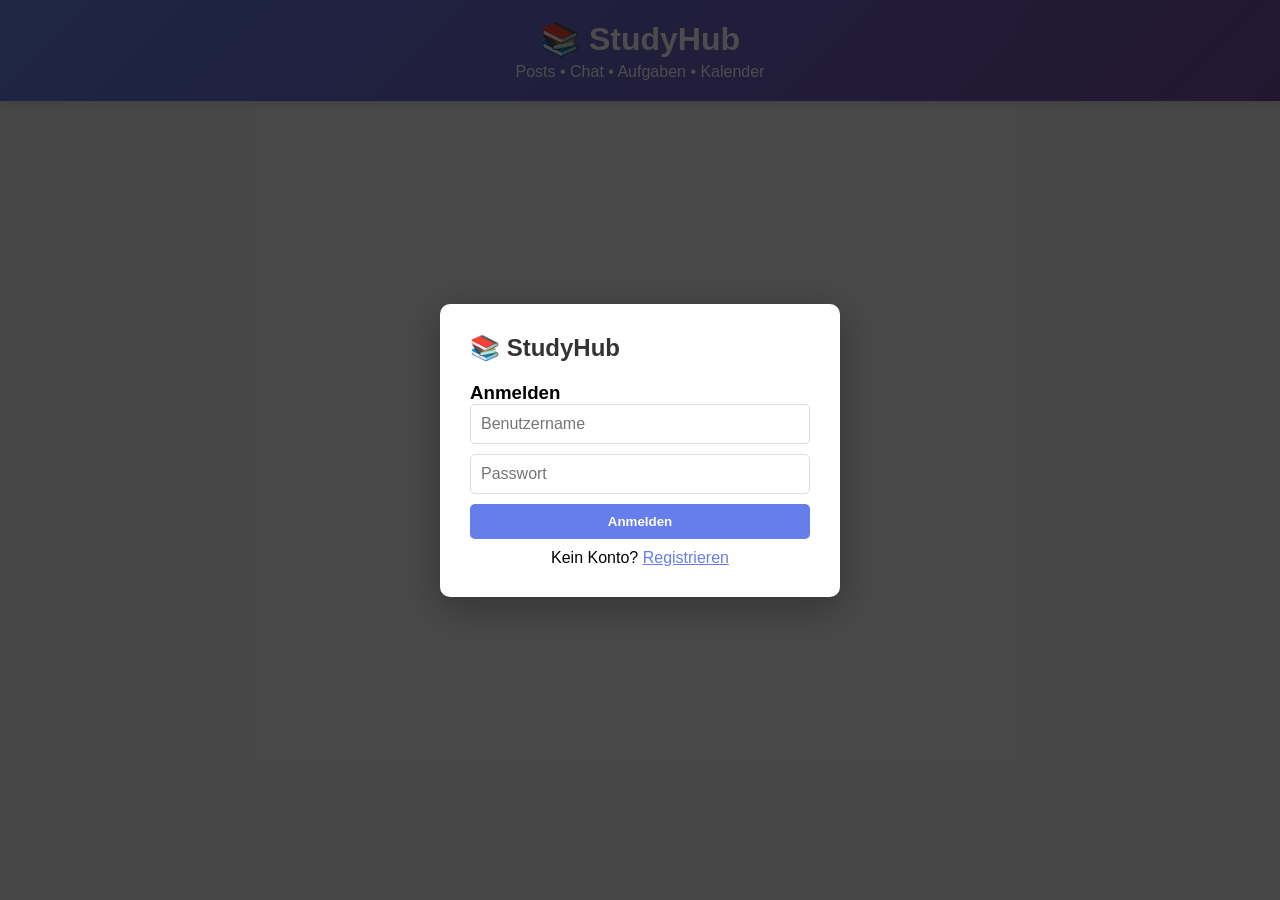
==== commit 1ae56ed8: "Optimize index.html with style and structure updates Updated title and optimized styles for various " ====
--- a/index.html
+++ b/index.html
@@ -3,65 +3,77 @@
 <head>
     <meta charset="UTF-8">
     <meta name="viewport" content="width=device-width, initial-scale=1.0">
-    <title>StudyHub</title>
+    <meta http-equiv="Cache-Control" content="no-cache, no-store, must-revalidate">
+    <title>StudyHub - Optimized</title>
     <style>
 * { margin: 0; padding: 0; box-sizing: border-box; }
-body { font-family: Arial, sans-serif; background: #f0f0f0; }
-header { background: linear-gradient(135deg, #667eea 0%, #764ba2 100%); color: white; padding: 20px; text-align: center; }
-header h1 { font-size: 2em; margin-bottom: 5px; }
-.user-info { background: #2c3e50; color: white; padding: 10px 20px; display: flex; justify-content: space-between; align-items: center; flex-wrap: wrap; gap: 10px; }
+html { scroll-behavior: smooth; }
+body { font-family: 'Segoe UI', Tahoma, Geneva, Verdana, sans-serif; background: #f0f0f0; }
+header { background: linear-gradient(135deg, #667eea 0%, #764ba2 100%); color: white; padding: 20px; text-align: center; box-shadow: 0 4px 6px rgba(0,0,0,0.1); }
+h1 { font-size: 2em; margin-bottom: 5px; }
+.user-info { background: #2c3e50; color: white; padding: 12px 20px; display: flex; justify-content: space-between; align-items: center; flex-wrap: wrap; gap: 10px; box-shadow: 0 2px 4px rgba(0,0,0,0.1); }
 .user-info span { font-weight: bold; }
-.btn-logout { background: #e74c3c; color: white; padding: 8px 15px; border: none; border-radius: 5px; cursor: pointer; font-weight: bold; }
-.btn-logout:hover { background: #c0392b; }
-.btn-admin { background: #f39c12; color: white; padding: 8px 15px; border: none; border-radius: 5px; cursor: pointer; font-weight: bold; margin-right: 5px; }
+.btn-logout { background: #e74c3c; color: white; padding: 8px 15px; border: none; border-radius: 5px; cursor: pointer; font-weight: bold; transition: all 0.3s; }
+.btn-logout:hover { background: #c0392b; transform: translateY(-2px); }
+.btn-logout:active { transform: translateY(0); }
 .modal { display: none; position: fixed; top: 0; left: 0; right: 0; bottom: 0; background: rgba(0,0,0,0.7); z-index: 1000; justify-content: center; align-items: center; }
-.modal.active { display: flex; }
-.modal-content { background: white; padding: 30px; border-radius: 10px; width: 90%; max-width: 400px; }
-.modal-content h2 { margin-bottom: 20px; }
+.modal.active { display: flex; animation: fadeIn 0.3s ease; }
+@keyframes fadeIn { from { opacity: 0; } to { opacity: 1; } }
+.modal-content { background: white; padding: 30px; border-radius: 10px; width: 90%; max-width: 400px; box-shadow: 0 10px 40px rgba(0,0,0,0.3); }
+.modal-content h2 { margin-bottom: 20px; color: #333; }
 .modal-content input, .modal-content textarea { width: 100%; padding: 10px; margin-bottom: 10px; border: 1px solid #ddd; border-radius: 5px; font-size: 1em; }
-.modal-content button { width: 100%; padding: 10px; background: #667eea; color: white; border: none; border-radius: 5px; cursor: pointer; font-weight: bold; }
+.modal-content input:focus, .modal-content textarea:focus { outline: none; border-color: #667eea; box-shadow: 0 0 8px rgba(102, 126, 234, 0.3); }
+.modal-content button { width: 100%; padding: 10px; background: #667eea; color: white; border: none; border-radius: 5px; cursor: pointer; font-weight: bold; transition: 0.3s; }
 .modal-content button:hover { background: #764ba2; }
 .modal-toggle { text-align: center; margin-top: 10px; }
 .modal-toggle a { color: #667eea; cursor: pointer; text-decoration: underline; }
-nav { background: #2c3e50; display: flex; justify-content: center; flex-wrap: wrap; position: sticky; top: 0; z-index: 100; }
-nav button { background: #2c3e50; color: white; border: none; padding: 12px 15px; cursor: pointer; font-weight: bold; border-bottom: 3px solid transparent; }
-nav button.active { background: #3498db; border-bottom: 3px solid #2ecc71; }
+nav { background: #2c3e50; display: flex; justify-content: center; flex-wrap: wrap; position: sticky; top: 0; z-index: 100; box-shadow: 0 2px 4px rgba(0,0,0,0.1); }
+nav button { background: #2c3e50; color: white; border: none; padding: 12px 15px; cursor: pointer; font-weight: bold; border-bottom: 3px solid transparent; transition: all 0.3s; }
+nav button:hover { background: #34495e; }
+nav button.active { background: #3498db; border-bottom-color: #2ecc71; }
 .container { max-width: 1000px; margin: 0 auto; padding: 0 15px; }
-.section { display: none; background: white; padding: 20px; margin: 20px auto; border-radius: 8px; }
+.section { display: none; background: white; padding: 20px; margin: 20px auto; border-radius: 8px; box-shadow: 0 2px 4px rgba(0,0,0,0.1); animation: slideUp 0.3s ease; }
+@keyframes slideUp { from { opacity: 0; transform: translateY(10px); } to { opacity: 1; transform: translateY(0); } }
 .section.active { display: block; }
 .section h2 { color: #333; margin-bottom: 20px; border-bottom: 3px solid #667eea; padding-bottom: 10px; }
 .form-box { background: #f9f9f9; padding: 15px; border-radius: 8px; margin-bottom: 20px; border-left: 5px solid #667eea; }
 .form-box h3 { color: #333; margin-bottom: 10px; }
 input, textarea { width: 100%; padding: 10px; margin-bottom: 10px; border: 1px solid #ddd; border-radius: 5px; font-size: 1em; }
-textarea { min-height: 80px; }
-.btn { background: #667eea; color: white; padding: 10px 20px; border: none; border-radius: 5px; cursor: pointer; font-weight: bold; }
-.btn:hover { background: #764ba2; }
+textarea { min-height: 80px; resize: vertical; }
+.btn { background: #667eea; color: white; padding: 10px 20px; border: none; border-radius: 5px; cursor: pointer; font-weight: bold; transition: all 0.3s; }
+.btn:hover { background: #764ba2; transform: translateY(-2px); }
+.btn:active { transform: translateY(0); }
 .items-grid { display: grid; grid-template-columns: repeat(auto-fill, minmax(280px, 1fr)); gap: 15px; }
-@media (max-width: 600px) { .items-grid { grid-template-columns: 1fr; } }
-.item { background: #f9f9f9; padding: 15px; border-radius: 8px; border-left: 5px solid #667eea; }
+.item { background: #f9f9f9; padding: 15px; border-radius: 8px; border-left: 5px solid #667eea; transition: all 0.3s; }
+.item:hover { transform: translateY(-3px); box-shadow: 0 4px 12px rgba(0,0,0,0.1); }
 .item h3 { color: #333; margin-bottom: 8px; }
 .item-author { font-size: 0.85em; color: #999; }
 .item p { color: #666; margin: 10px 0; }
 .item-meta { color: #999; font-size: 0.8em; border-top: 1px solid #eee; padding-top: 8px; }
-.chat-box { display: flex; flex-direction: column; height: 500px; background: white; border-radius: 8px; }
+.chat-box { display: flex; flex-direction: column; height: 500px; background: white; border-radius: 8px; box-shadow: 0 2px 4px rgba(0,0,0,0.1); }
 .chat-messages { flex: 1; overflow-y: auto; padding: 15px; background: #f9f9f9; border-radius: 8px 8px 0 0; }
-.message { margin-bottom: 12px; padding: 10px; background: white; border-radius: 5px; border-left: 4px solid #667eea; }
+.message { margin-bottom: 12px; padding: 10px; background: white; border-radius: 5px; border-left: 4px solid #667eea; animation: slideUp 0.3s ease; }
 .message.own { border-left: 4px solid #2ecc71; background: #e8f5e9; }
 .message-author { font-weight: bold; color: #333; }
-.message-text { color: #666; margin-top: 5px; }
+.message-text { color: #666; margin-top: 5px; word-break: break-word; }
 .message-time { font-size: 0.75em; color: #999; margin-top: 5px; }
 .chat-input { display: flex; gap: 10px; padding: 15px; background: white; border-top: 1px solid #eee; border-radius: 0 0 8px 8px; }
 .chat-input input { flex: 1; }
 .chat-input button { width: auto; }
 .empty { text-align: center; color: #999; padding: 40px; }
-footer { background: #2c3e50; color: white; text-align: center; padding: 15px; }
+footer { background: #2c3e50; color: white; text-align: center; padding: 15px; margin-top: 20px; }
+@media (max-width: 600px) {
+    .items-grid { grid-template-columns: 1fr; }
+    header h1 { font-size: 1.5em; }
+    nav button { padding: 10px 12px; font-size: 0.9em; }
+    .section { padding: 15px; }
+}
     </style>
 </head>
 <body>
     <div id="authModal" class="modal active">
         <div class="modal-content">
             <h2>📚 StudyHub</h2>
-            
             <div id="loginForm">
                 <h3>Anmelden</h3>
                 <input type="text" id="loginUsername" placeholder="Benutzername">
@@ -71,7 +83,6 @@
                     Kein Konto? <a onclick="switchToRegister()">Registrieren</a>
                 </div>
             </div>
-
             <div id="registerForm" style="display: none;">
                 <h3>Registrieren</h3>
                 <input type="text" id="regUsername" placeholder="Benutzername">
@@ -104,84 +115,90 @@
     </nav>
 
     <div class="container" id="mainContent" style="display: none;">
-        <!-- POSTS -->
         <section id="posts" class="section active">
             <h2>📢 Posts</h2>
             <div class="form-box">
-                <h3>Neuen Post</h3>
-                <input type="text" id="postTitle" placeholder="Titel">
-                <textarea id="postContent" placeholder="Nachricht"></textarea>
+                <h3>Neuen Post erstellen</h3>
+                <input type="text" id="postTitle" placeholder="Titel" maxlength="100">
+                <textarea id="postContent" placeholder="Nachricht" maxlength="1000"></textarea>
                 <button class="btn" onclick="addPost()">Posten</button>
             </div>
             <div id="postsList" class="items-grid"></div>
         </section>
 
-        <!-- CHAT -->
         <section id="chat" class="section">
             <h2>💬 Chat</h2>
             <div class="chat-box">
                 <div class="chat-messages" id="chatMessages"></div>
                 <div class="chat-input">
-                    <input type="text" id="chatInput" placeholder="Nachricht...">
+                    <input type="text" id="chatInput" placeholder="Nachricht..." maxlength="500">
                     <button class="btn" onclick="sendMessage()">Send</button>
                 </div>
             </div>
         </section>
 
-        <!-- TASKS -->
         <section id="tasks" class="section">
             <h2>✅ Aufgaben</h2>
             <div class="form-box">
                 <h3>Neue Aufgabe</h3>
-                <input type="text" id="taskTitle" placeholder="Titel">
-                <textarea id="taskDesc" placeholder="Beschreibung"></textarea>
+                <input type="text" id="taskTitle" placeholder="Titel" maxlength="100">
+                <textarea id="taskDesc" placeholder="Beschreibung" maxlength="500"></textarea>
                 <input type="date" id="taskDeadline">
-                <button class="btn" onclick="addTask()">Aufgabe</button>
+                <button class="btn" onclick="addTask()">Aufgabe erstellen</button>
             </div>
             <div id="tasksList" class="items-grid"></div>
         </section>
 
-        <!-- CALENDAR -->
         <section id="calendar" class="section">
             <h2>📅 Kalender</h2>
             <div class="form-box">
                 <h3>Neuer Termin</h3>
-                <input type="text" id="eventTitle" placeholder="Titel">
+                <input type="text" id="eventTitle" placeholder="Titel" maxlength="100">
                 <input type="date" id="eventDate">
                 <input type="time" id="eventTime">
-                <button class="btn" onclick="addEvent()">Termin</button>
+                <button class="btn" onclick="addEvent()">Termin erstellen</button>
             </div>
             <div id="calendarList" class="items-grid"></div>
         </section>
     </div>
 
     <footer id="mainFooter" style="display: none;">
-        <p>© 2026 StudyHub 💚</p>
+        <p>© 2026 StudyHub 💚 - Optimized Version</p>
     </footer>
 
+    <script src="lib.js"></script>
     <script>
-        // Daten im localStorage speichern
-        let data = {
-            users: {},
-            posts: [],
-            messages: [],
-            tasks: [],
-            events: []
-        };
-
+        const storage = new StorageManager('StudyHub');
+        let data = { users: {}, posts: [], messages: [], tasks: [], events: [] };
         let currentUser = null;
 
-        // Beim Laden: Daten aus localStorage holen
-        function loadData() {
+        async function initApp() {
+            try {
+                await storage.init();
+                const saved = await storage.get('studyhub_data');
+                if (saved) data = saved;
+                const user = localStorage.getItem('studyhub_user');
+                if (user && data.users[user]) {
+                    currentUser = user;
+                    showApp();
+                }
+            } catch (e) {
+                console.error('Init error:', e);
+                fallbackToLocalStorage();
+            }
+        }
+
+        function fallbackToLocalStorage() {
             const saved = localStorage.getItem('studyhub_data');
-            if (saved) {
-                data = JSON.parse(saved);
-            }
-        }
-
-        // Daten speichern
-        function saveData() {
-            localStorage.setItem('studyhub_data', JSON.stringify(data));
+            if (saved) data = JSON.parse(saved);
+        }
+
+        async function saveData() {
+            try {
+                await storage.set('studyhub_data', data);
+            } catch (e) {
+                localStorage.setItem('studyhub_data', JSON.stringify(data));
+            }
         }
 
         function switchToRegister() {
@@ -200,13 +217,22 @@
             const password = document.getElementById('regPassword').value;
             const password2 = document.getElementById('regPassword2').value;
 
-            if (!username || !email || !password) { alert('Alle Felder ausfüllen!'); return; }
-            if (password !== password2) { alert('Passwörter stimmen nicht!'); return; }
-            if (data.users[username]) { alert('Benutzername vergeben!'); return; }
+            if (!username || !email || !password) {
+                Utils.showNotification('Alle Felder ausfüllen!', 'error');
+                return;
+            }
+            if (password !== password2) {
+                Utils.showNotification('Passwörter stimmen nicht!', 'error');
+                return;
+            }
+            if (data.users[username]) {
+                Utils.showNotification('Benutzername vergeben!', 'error');
+                return;
+            }
 
             data.users[username] = { email, password };
             saveData();
-            alert('Registrierung erfolgreich!');
+            Utils.showNotification('✅ Registrierung erfolgreich!');
             switchToLogin();
         }
 
@@ -214,8 +240,14 @@
             const username = document.getElementById('loginUsername').value.trim();
             const password = document.getElementById('loginPassword').value;
 
-            if (!username || !password) { alert('Benutzername & Passwort!'); return; }
-            if (!data.users[username] || data.users[username].password !== password) { alert('Falsch!'); return; }
+            if (!username || !password) {
+                Utils.showNotification('Benutzername & Passwort eingeben!', 'error');
+                return;
+            }
+            if (!data.users[username] || data.users[username].password !== password) {
+                Utils.showNotification('Falsch!', 'error');
+                return;
+            }
 
             currentUser = username;
             localStorage.setItem('studyhub_user', username);
@@ -249,20 +281,24 @@
             const title = document.getElementById('postTitle').value.trim();
             const content = document.getElementById('postContent').value.trim();
 
-            if (!title) { alert('Titel!'); return; }
+            if (!title) {
+                Utils.showNotification('Titel eingeben!', 'error');
+                return;
+            }
 
             data.posts.unshift({
                 id: Date.now(),
                 author: currentUser,
                 title,
                 content,
-                date: new Date().toLocaleString('de-DE')
+                date: Utils.formatDate()
             });
 
             saveData();
             document.getElementById('postTitle').value = '';
             document.getElementById('postContent').value = '';
             refreshPosts();
+            Utils.showNotification('✅ Post erstellt!');
         }
 
         function refreshPosts() {
@@ -274,10 +310,10 @@
             list.innerHTML = data.posts.map(p => `
                 <div class="item">
                     <div style="display: flex; justify-content: space-between;">
-                        <h3>${p.title}</h3>
-                        <span class="item-author">${p.author}</span>
+                        <h3>${Utils.escapeHtml(p.title)}</h3>
+                        <span class="item-author">${Utils.escapeHtml(p.author)}</span>
                     </div>
-                    <p>${p.content}</p>
+                    <p>${Utils.escapeHtml(p.content)}</p>
                     <div class="item-meta">${p.date}</div>
                 </div>
             `).join('');
@@ -309,8 +345,8 @@
             }
             chat.innerHTML = data.messages.map(m => `
                 <div class="message ${m.author === currentUser ? 'own' : ''}">
-                    <div class="message-author">${m.author}</div>
-                    <div class="message-text">${m.text}</div>
+                    <div class="message-author">${Utils.escapeHtml(m.author)}</div>
+                    <div class="message-text">${Utils.escapeHtml(m.text)}</div>
                     <div class="message-time">${m.date}</div>
                 </div>
             `).join('');
@@ -322,7 +358,10 @@
             const desc = document.getElementById('taskDesc').value.trim();
             const deadline = document.getElementById('taskDeadline').value;
 
-            if (!title) { alert('Titel!'); return; }
+            if (!title) {
+                Utils.showNotification('Titel eingeben!', 'error');
+                return;
+            }
 
             data.tasks.unshift({
                 id: Date.now(),
@@ -330,7 +369,7 @@
                 title,
                 desc,
                 deadline,
-                date: new Date().toLocaleString('de-DE')
+                date: Utils.formatDate()
             });
 
             saveData();
@@ -338,6 +377,7 @@
             document.getElementById('taskDesc').value = '';
             document.getElementById('taskDeadline').value = '';
             refreshTasks();
+            Utils.showNotification('✅ Aufgabe erstellt!');
         }
 
         function refreshTasks() {
@@ -349,10 +389,10 @@
             list.innerHTML = data.tasks.map(t => `
                 <div class="item">
                     <div style="display: flex; justify-content: space-between;">
-                        <h3>${t.title}</h3>
-                        <span class="item-author">${t.author}</span>
+                        <h3>${Utils.escapeHtml(t.title)}</h3>
+                        <span class="item-author">${Utils.escapeHtml(t.author)}</span>
                     </div>
-                    <p>${t.desc}</p>
+                    <p>${Utils.escapeHtml(t.desc)}</p>
                     <div class="item-meta">📅 ${t.deadline || 'Kein Datum'}</div>
                 </div>
             `).join('');
@@ -363,7 +403,10 @@
             const date = document.getElementById('eventDate').value;
             const time = document.getElementById('eventTime').value;
 
-            if (!title || !date) { alert('Titel & Datum!'); return; }
+            if (!title || !date) {
+                Utils.showNotification('Titel & Datum eingeben!', 'error');
+                return;
+            }
 
             data.events.unshift({
                 id: Date.now(),
@@ -378,6 +421,7 @@
             document.getElementById('eventDate').value = '';
             document.getElementById('eventTime').value = '';
             refreshCalendar();
+            Utils.showNotification('✅ Termin erstellt!');
         }
 
         function refreshCalendar() {
@@ -388,9 +432,9 @@
             }
             list.innerHTML = data.events.map(e => `
                 <div class="item">
-                    <h3>📌 ${e.title}</h3>
+                    <h3>📌 ${Utils.escapeHtml(e.title)}</h3>
                     <p>📅 ${e.date} ${e.time ? '⏰ ' + e.time : ''}</p>
-                    <div class="item-meta">Von: ${e.author}</div>
+                    <div class="item-meta">Von: ${Utils.escapeHtml(e.author)}</div>
                 </div>
             `).join('');
         }
@@ -402,14 +446,7 @@
             refreshCalendar();
         }
 
-        window.addEventListener('load', () => {
-            loadData();
-            const saved = localStorage.getItem('studyhub_user');
-            if (saved && data.users[saved]) {
-                currentUser = saved;
-                showApp();
-            }
-        });
+        window.addEventListener('load', initApp);
     </script>
 </body>
 </html>
